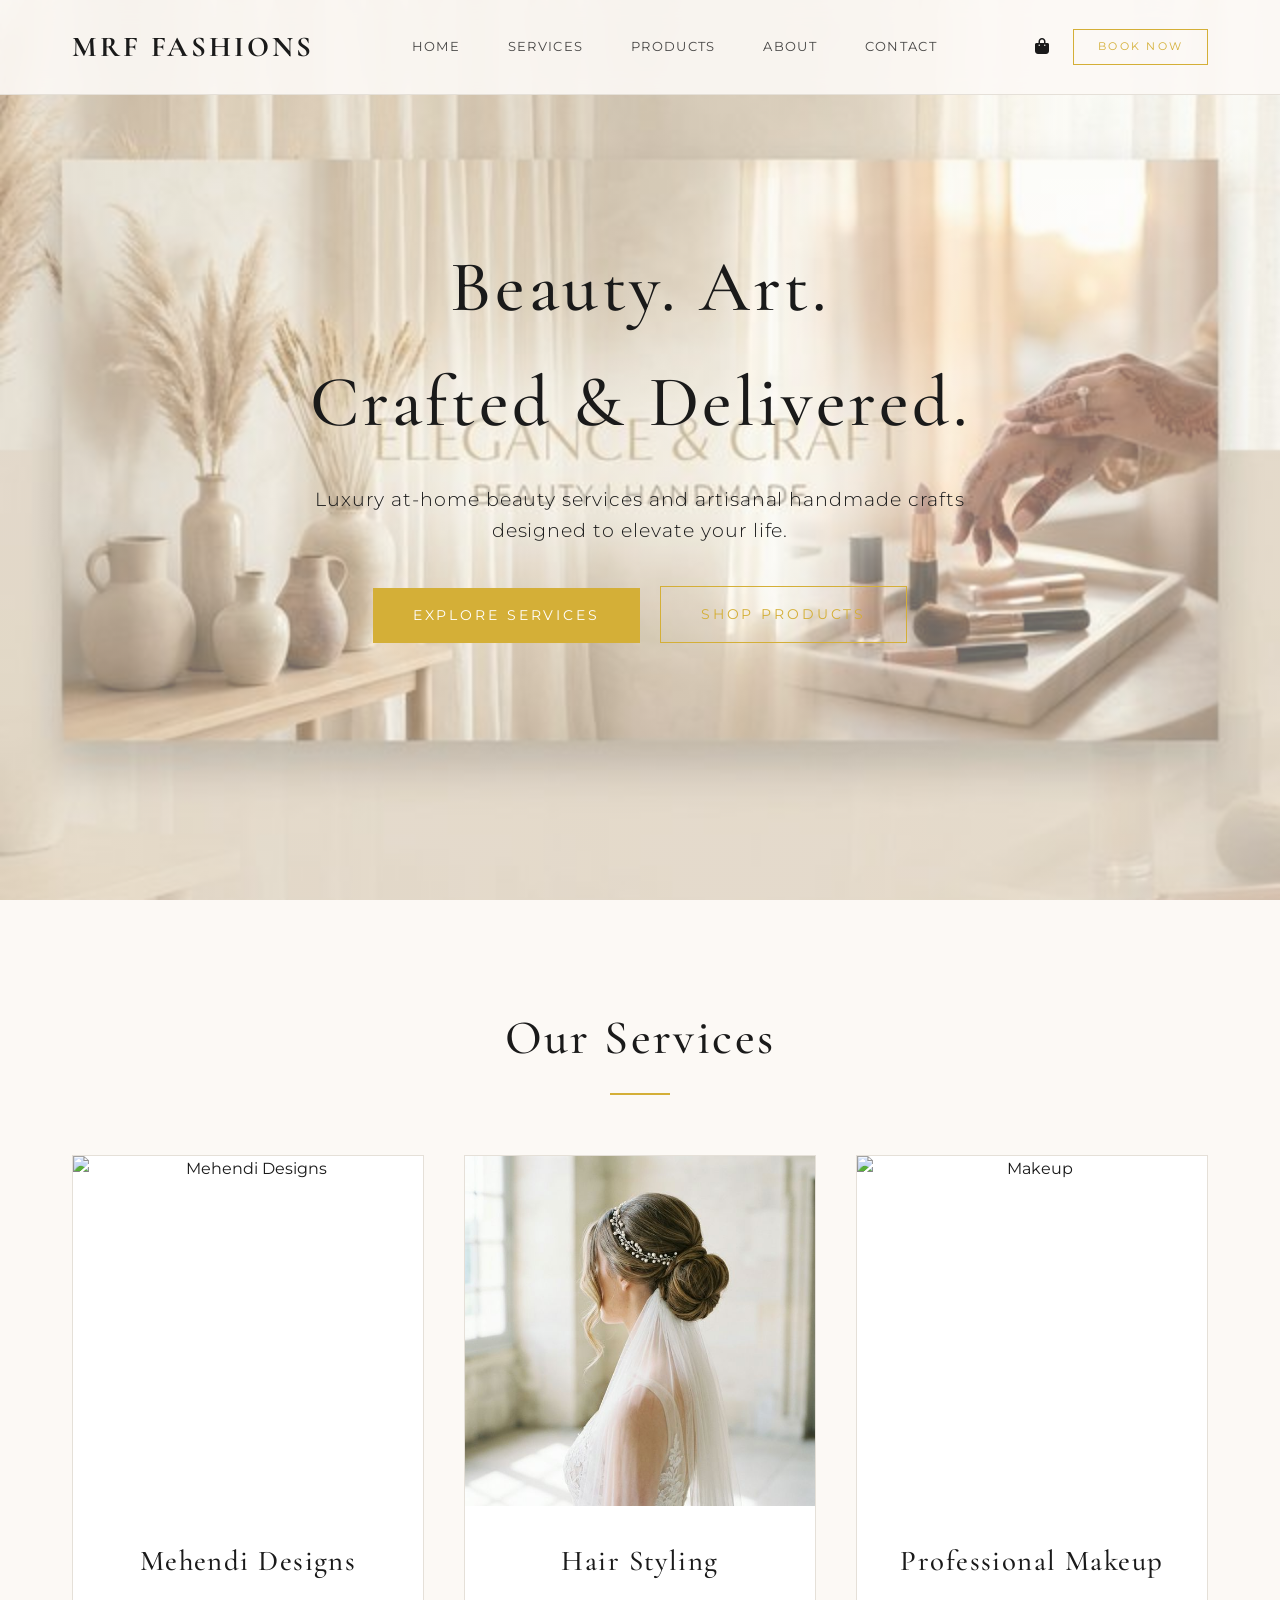
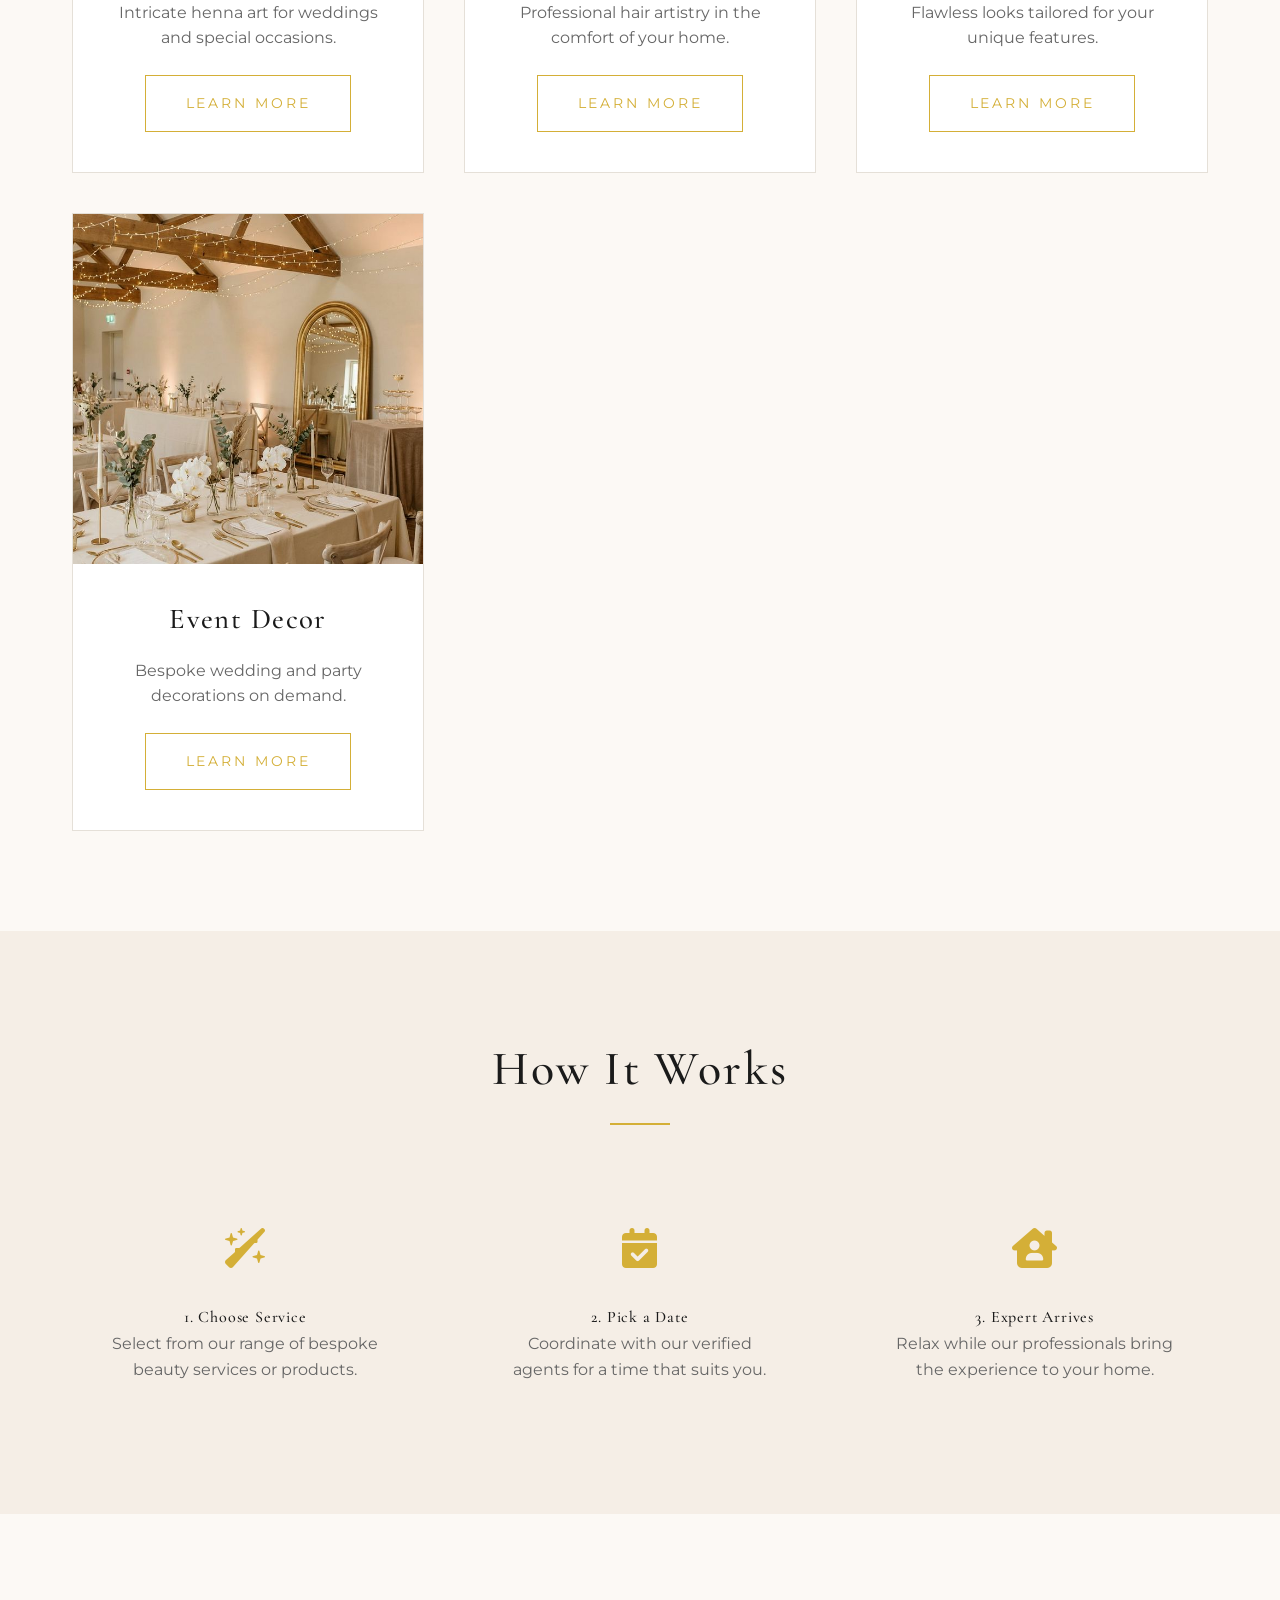
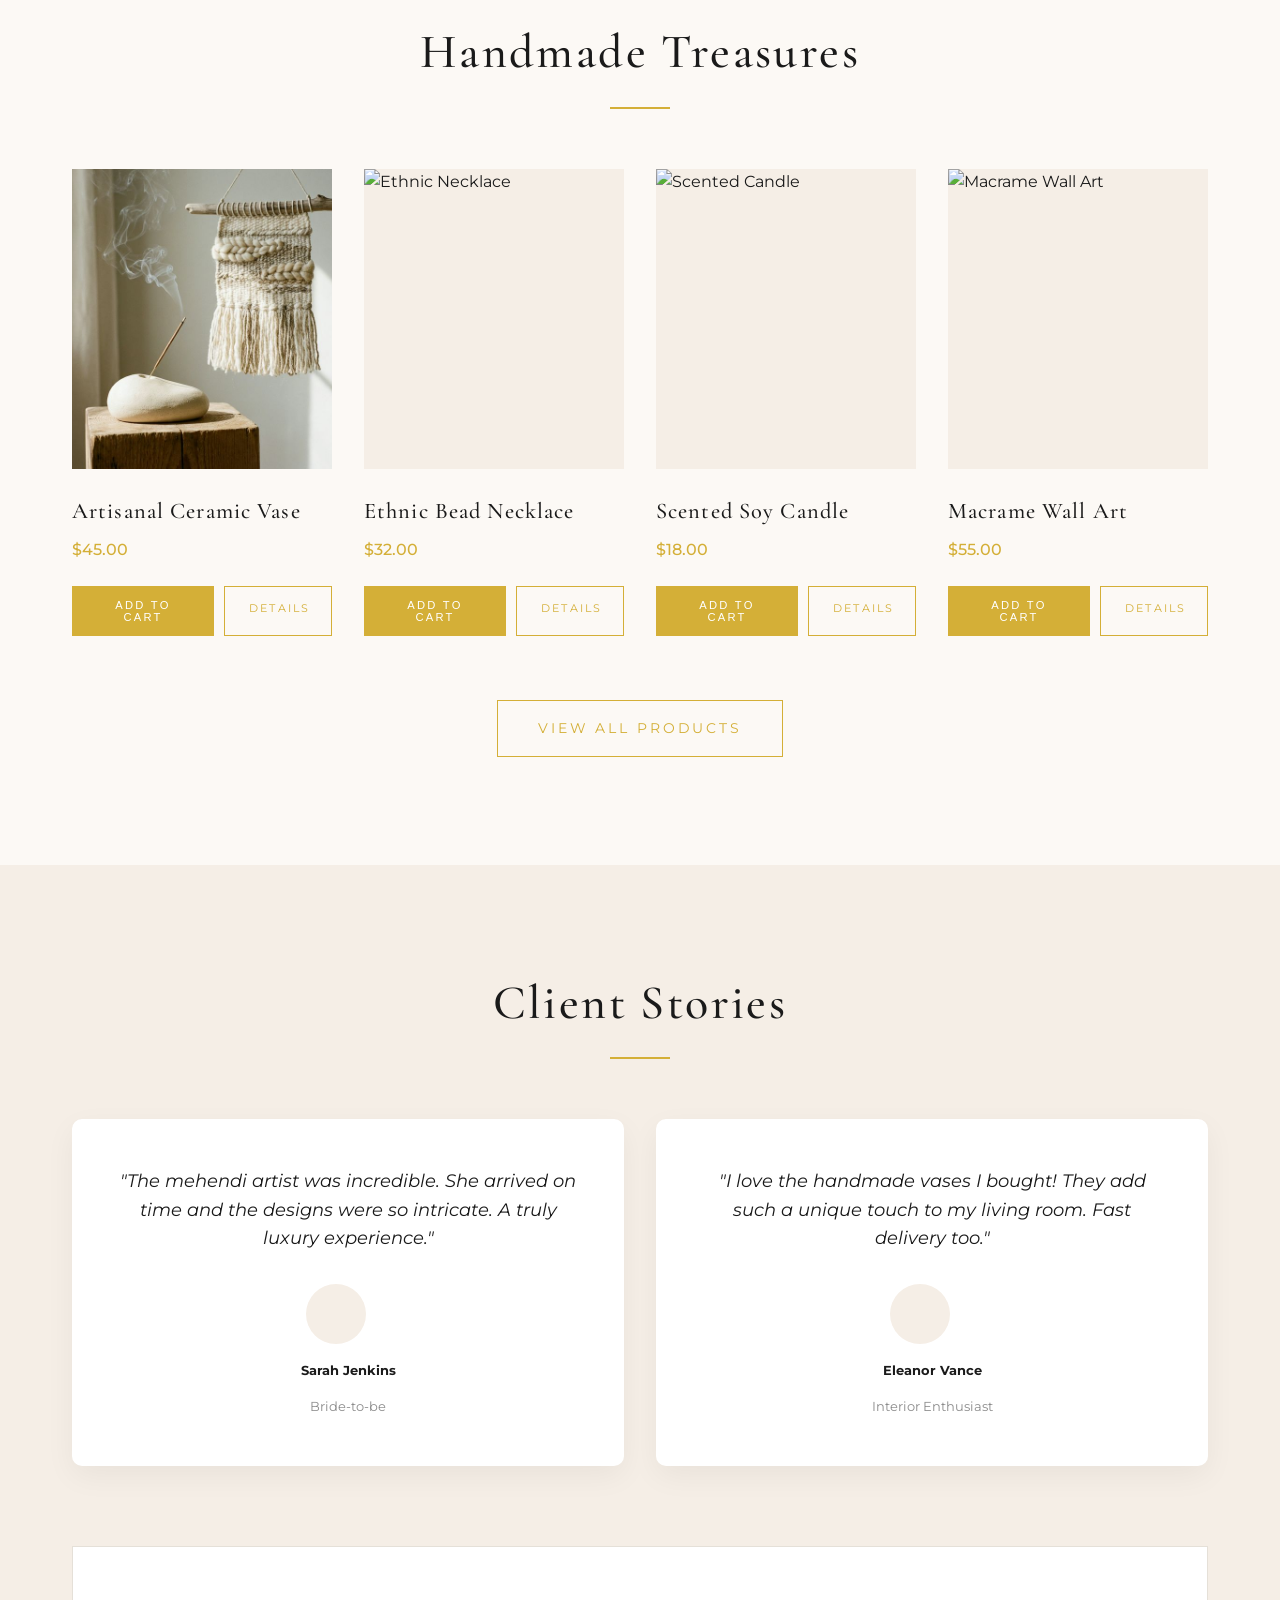
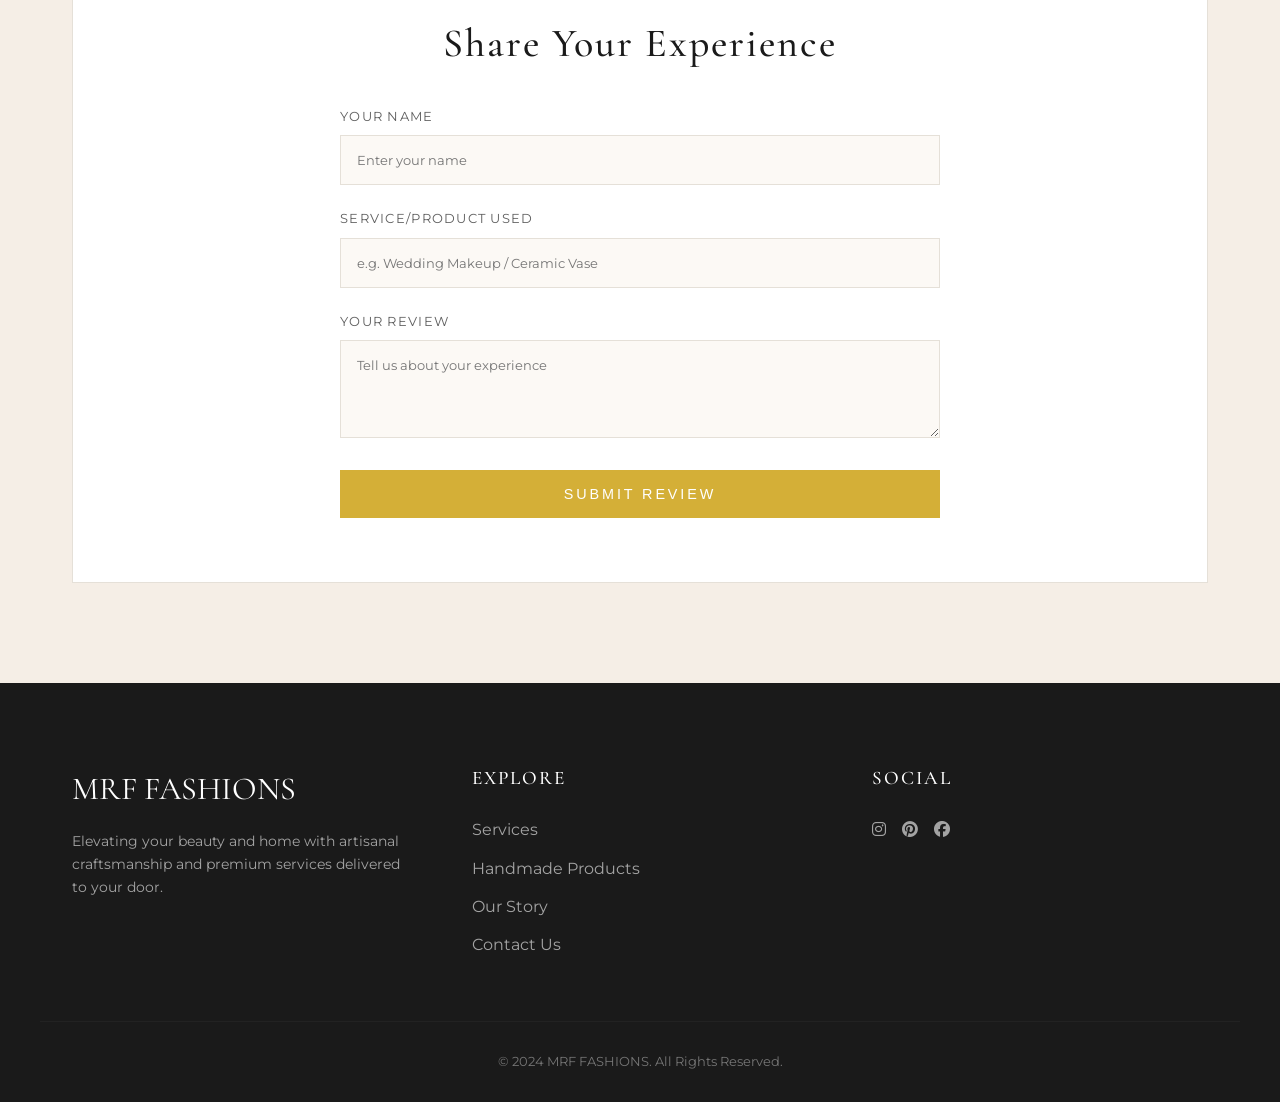
==== index.html @ 7527c3de "Add files via upload" ====
<!DOCTYPE html>
<html lang="en">

<head>
    <meta charset="UTF-8">
    <meta name="viewport" content="width=device-width, initial-scale=1.0">
    <title>MRF FASHIONS | Beauty. Art. Crafted & Delivered.</title>
    <meta name="description"
        content="Discover premium mehendi, hair styling, makeup services, and handmade home products delivered to your doorstep.">
    <link rel="stylesheet" href="style.css">
    <link rel="stylesheet" href="https://cdnjs.cloudflare.com/ajax/libs/font-awesome/6.4.0/css/all.min.css">
</head>

<body>

    <!-- Navigation -->
    <nav>
        <div class="container">
            <a href="index.html" class="logo">MRF FASHIONS</a>
            <div class="nav-links">
                <a href="index.html">Home</a>
                <a href="services.html">Services</a>
                <a href="products.html">Products</a>
                <a href="about.html">About</a>
                <a href="contact.html">Contact</a>
            </div>
            <div class="nav-icons" style="display: flex; gap: 1.5rem; align-items: center;">
                <a href="cart.html" style="position: relative;">
                    <i class="fa-solid fa-bag-shopping"></i>
                    <span class="cart-count-badge">0</span>
                </a>
                <a href="booking.html" class="btn btn-outline" style="padding: 0.5rem 1.5rem; font-size: 0.7rem;">Book
                    Now</a>
            </div>
        </div>
    </nav>

    <!-- Hero Section -->
    <section class="hero">
        <div class="container hero-content">
            <h1>Beauty. Art.<br>Crafted & Delivered.</h1>
            <p>Luxury at-home beauty services and artisanal handmade crafts designed to elevate your life.</p>
            <div class="cta">
                <a href="services.html" class="btn btn-primary">Explore Services</a>
                <a href="products.html" class="btn btn-outline" style="margin-left: 1rem;">Shop Products</a>
            </div>
        </div>
    </section>

    <!-- Services Showcase -->
    <section id="services">
        <div class="container">
            <div class="section-header">
                <h2>Our Services</h2>
                <div class="divider"></div>
            </div>
            <div class="services-grid">
                <!-- Mehendi -->
                <div class="service-card">
                    <div class="service-img">
                        <img src="https://images.unsplash.com/photo-1550928431-ee0ec6db30d3?q=80&w=1000"
                            alt="Mehendi Designs">
                    </div>
                    <div class="service-info">
                        <h3>Mehendi Designs</h3>
                        <p style="color: var(--text-muted); margin-bottom: 1.5rem;">Intricate henna art for weddings and
                            special occasions.</p>
                        <a href="service-details.html?id=mehendi" class="btn btn-outline">Learn More</a>
                    </div>
                </div>
                <!-- Hair Styling -->
                <div class="service-card">
                    <div class="service-img">
                        <img src="assets/hair.png" alt="Hair Styling">
                    </div>
                    <div class="service-info">
                        <h3>Hair Styling</h3>
                        <p style="color: var(--text-muted); margin-bottom: 1.5rem;">Professional hair artistry in the
                            comfort of your home.</p>
                        <a href="service-details.html?id=hair" class="btn btn-outline">Learn More</a>
                    </div>
                </div>
                <!-- Makeup -->
                <div class="service-card">
                    <div class="service-img">
                        <img src="https://images.unsplash.com/photo-1487412720507-e7ab37603c6f?q=80&w=1000&auto=format&fit=crop"
                            alt="Makeup">
                    </div>
                    <div class="service-info">
                        <h3>Professional Makeup</h3>
                        <p style="color: var(--text-muted); margin-bottom: 1.5rem;">Flawless looks tailored for your
                            unique features.</p>
                        <a href="service-details.html?id=makeup" class="btn btn-outline">Learn More</a>
                    </div>
                </div>
                <!-- Decoration -->
                <div class="service-card">
                    <div class="service-img">
                        <img src="assets/decor.png" alt="Wedding Decorations">
                    </div>
                    <div class="service-info">
                        <h3>Event Decor</h3>
                        <p style="color: var(--text-muted); margin-bottom: 1.5rem;">Bespoke wedding and party
                            decorations on demand.</p>
                        <a href="service-details.html?id=decor" class="btn btn-outline">Learn More</a>
                    </div>
                </div>
            </div>
        </div>
    </section>

    <!-- Process Section -->
    <section class="flow">
        <div class="container">
            <div class="section-header">
                <h2>How It Works</h2>
                <div class="divider"></div>
            </div>
            <div class="flow-grid">
                <div class="flow-item">
                    <div class="flow-icon"><i class="fa-solid fa-wand-sparkles"></i></div>
                    <h4>1. Choose Service</h4>
                    <p style="color: var(--text-muted);">Select from our range of bespoke beauty services or products.
                    </p>
                </div>
                <div class="flow-item">
                    <div class="flow-icon"><i class="fa-solid fa-calendar-check"></i></div>
                    <h4>2. Pick a Date</h4>
                    <p style="color: var(--text-muted);">Coordinate with our verified agents for a time that suits you.
                    </p>
                </div>
                <div class="flow-item">
                    <div class="flow-icon"><i class="fa-solid fa-house-chimney-user"></i></div>
                    <h4>3. Expert Arrives</h4>
                    <p style="color: var(--text-muted);">Relax while our professionals bring the experience to your
                        home.</p>
                </div>
            </div>
        </div>
    </section>

    <!-- Featured Products Section -->
    <section id="products">
        <div class="container">
            <div class="section-header">
                <h2>Handmade Treasures</h2>
                <div class="divider"></div>
            </div>
            <div class="products-grid">
                <div class="product-card">
                    <div class="product-img">
                        <img src="assets/product1.png" alt="Handmade Product">
                    </div>
                    <div class="product-info">
                        <h4>Artisanal Ceramic Vase</h4>
                        <div class="product-price">$45.00</div>
                        <div style="display: flex; gap: 10px; margin-top: 1.5rem;">
                            <button class="btn btn-primary add-to-cart-btn" data-id="p1" data-name="Ceramic Vase"
                                data-price="45.00" style="padding: 0.8rem 1.5rem; font-size: 0.7rem;">Add to
                                Cart</button>
                            <a href="product-details.html?id=1" class="btn btn-outline"
                                style="padding: 0.8rem 1.5rem; font-size: 0.7rem;">Details</a>
                        </div>
                    </div>
                </div>
                <div class="product-card">
                    <div class="product-img">
                        <img src="https://images.unsplash.com/photo-1549490349-8643362247b5?q=80&w=1000"
                            alt="Ethnic Necklace">
                    </div>
                    <div class="product-info">
                        <h4>Ethnic Bead Necklace</h4>
                        <div class="product-price">$32.00</div>
                        <div style="display: flex; gap: 10px; margin-top: 1.5rem;">
                            <button class="btn btn-primary add-to-cart-btn" data-id="p2" data-name="Bead Necklace"
                                data-price="32.00"
                                data-img="https://images.unsplash.com/photo-1549490349-8643362247b5?q=80&w=1000"
                                style="padding: 0.8rem 1.5rem; font-size: 0.7rem;">Add to Cart</button>
                            <a href="product-details.html?id=2" class="btn btn-outline"
                                style="padding: 0.8rem 1.5rem; font-size: 0.7rem;">Details</a>
                        </div>
                    </div>
                </div>
                <div class="product-card">
                    <div class="product-img">
                        <img src="https://images.unsplash.com/photo-1615485290382-441e4d0c9cb5?q=80&w=1000"
                            alt="Scented Candle">
                    </div>
                    <div class="product-info">
                        <h4>Scented Soy Candle</h4>
                        <div class="product-price">$18.00</div>
                        <div style="display: flex; gap: 10px; margin-top: 1.5rem;">
                            <button class="btn btn-primary add-to-cart-btn" data-id="p3" data-name="Soy Candle"
                                data-price="18.00"
                                data-img="https://images.unsplash.com/photo-1615485290382-441e4d0c9cb5?q=80&w=1000"
                                style="padding: 0.8rem 1.5rem; font-size: 0.7rem;">Add to Cart</button>
                            <a href="product-details.html?id=3" class="btn btn-outline"
                                style="padding: 0.8rem 1.5rem; font-size: 0.7rem;">Details</a>
                        </div>
                    </div>
                </div>
                <div class="product-card">
                    <div class="product-img">
                        <img src="https://images.unsplash.com/photo-1513519245088-0e12902e5a38?q=80&w=1000"
                            alt="Macrame Wall Art">
                    </div>
                    <div class="product-info">
                        <h4>Macrame Wall Art</h4>
                        <div class="product-price">$55.00</div>
                        <div style="display: flex; gap: 10px; margin-top: 1.5rem;">
                            <button class="btn btn-primary add-to-cart-btn" data-id="p4" data-name="Macrame Art"
                                data-price="55.00"
                                data-img="https://images.unsplash.com/photo-1513519245088-0e12902e5a38?q=80&w=1000"
                                style="padding: 0.8rem 1.5rem; font-size: 0.7rem;">Add to Cart</button>
                            <a href="product-details.html?id=4" class="btn btn-outline"
                                style="padding: 0.8rem 1.5rem; font-size: 0.7rem;">Details</a>
                        </div>
                    </div>
                </div>
            </div>
            <div style="text-align: center; margin-top: 4rem;">
                <a href="products.html" class="btn btn-outline">View All Products</a>
            </div>
        </div>
    </section>

    <!-- Testimonials & Review Form -->
    <section style="background: var(--accent);">
        <div class="container">
            <div class="section-header">
                <h2>Client Stories</h2>
                <div class="divider"></div>
            </div>
            <div class="testimonials-grid">
                <!-- Populated by script.js -->
            </div>

            <div class="review-form-container">
                <h3>Share Your Experience</h3>
                <form id="review-form" style="max-width: 600px; margin: 0 auto;">
                    <div class="form-group">
                        <label>Your Name</label>
                        <input type="text" id="review-name" class="form-control" required placeholder="Enter your name">
                    </div>
                    <div class="form-group">
                        <label>Service/Product Used</label>
                        <input type="text" id="review-role" class="form-control"
                            placeholder="e.g. Wedding Makeup / Ceramic Vase">
                    </div>
                    <div class="form-group">
                        <label>Your Review</label>
                        <textarea id="review-text" class="form-control" rows="4" required
                            placeholder="Tell us about your experience"></textarea>
                    </div>
                    <button type="submit" class="btn btn-primary" style="width: 100%;">Submit Review</button>
                </form>
            </div>
        </div>
    </section>

    <!-- Footer -->
    <footer>
        <div class="container footer-grid">
            <div>
                <div class="footer-logo">MRF FASHIONS</div>
                <p style="opacity: 0.6; font-size: 0.9rem;">Elevating your beauty and home with artisanal craftsmanship
                    and premium services delivered to your door.</p>
            </div>
            <div class="footer-links">
                <h4>Explore</h4>
                <ul>
                    <li><a href="services.html">Services</a></li>
                    <li><a href="products.html">Handmade Products</a></li>
                    <li><a href="about.html">Our Story</a></li>
                    <li><a href="contact.html">Contact Us</a></li>
                </ul>
            </div>
            <div class="footer-links">
                <h4>Social</h4>
                <div style="display: flex; gap: 1rem;">
                    <a href="#"><i class="fa-brands fa-instagram"></i></a>
                    <a href="#"><i class="fa-brands fa-pinterest"></i></a>
                    <a href="#"><i class="fa-brands fa-facebook"></i></a>
                </div>
            </div>
        </div>
        <div class="container copyright">
            &copy; 2024 MRF FASHIONS. All Rights Reserved.
        </div>
    </footer>

    <script src="script.js"></script>
</body>

</html>
---- style.css ----
/* 
  MRF FASHIONS - DESIGN SYSTEM 
  Premium, Minimalistic, Elegant
*/

@import url('https://fonts.googleapis.com/css2?family=Cormorant+Garamond:wght@300;400;500;600;700&family=Montserrat:wght@200;300;400;500&display=swap');

:root {
    --primary: #D4AF37;
    /* Gold */
    --primary-dark: #B8860B;
    --background: #FCF9F5;
    /* Cream */
    --surface: #FFFFFF;
    --text-main: #1A1A1A;
    --text-muted: #666666;
    --accent: #F5EEE6;
    /* Beige */
    --border: #E5E0D8;
    --transition: all 0.4s cubic-bezier(0.25, 0.46, 0.45, 0.94);
    --shadow: 0 10px 30px rgba(0, 0, 0, 0.05);
    --container-width: 1200px;
}

* {
    margin: 0;
    padding: 0;
    box-sizing: border-box;
}

body {
    font-family: 'Montserrat', sans-serif;
    background-color: var(--background);
    color: var(--text-main);
    line-height: 1.6;
    overflow-x: hidden;
    -webkit-font-smoothing: antialiased;
    -moz-osx-font-smoothing: grayscale;
}

h1,
h2,
h3,
h4 {
    font-family: 'Cormorant Garamond', serif;
    font-weight: 500;
    letter-spacing: 0.05em;
}

a {
    text-decoration: none;
    color: inherit;
    transition: var(--transition);
}

ul {
    list-style: none;
}

img {
    max-width: 100%;
    display: block;
}

.container {
    max-width: var(--container-width);
    margin: 0 auto;
    padding: 0 2rem;
}

/* --- BUTTONS --- */
.btn {
    display: inline-block;
    padding: 1rem 2.5rem;
    font-size: 0.9rem;
    text-transform: uppercase;
    letter-spacing: 0.2em;
    cursor: pointer;
    transition: var(--transition);
    border: none;
    position: relative;
    overflow: hidden;
}

.btn-primary {
    background-color: var(--primary);
    color: white;
}

.btn-primary:hover {
    background-color: var(--primary-dark);
    transform: translateY(-2px);
    box-shadow: 0 5px 15px rgba(212, 175, 55, 0.3);
}

.btn-outline {
    background: transparent;
    border: 1px solid var(--primary);
    color: var(--primary);
}

.btn-outline:hover {
    background: var(--primary);
    color: white;
}

/* --- NAVIGATION --- */
nav {
    position: fixed;
    top: 0;
    left: 0;
    width: 100%;
    padding: 1.5rem 0;
    background: rgba(252, 249, 245, 0.9);
    backdrop-filter: blur(10px);
    z-index: 1000;
    border-bottom: 1px solid var(--border);
}

nav .container {
    display: flex;
    justify-content: space-between;
    align-items: center;
}

.logo {
    font-family: 'Cormorant Garamond', serif;
    font-size: 1.8rem;
    font-weight: 700;
    letter-spacing: 0.1em;
}

.nav-links {
    display: flex;
    gap: 3rem;
}

.nav-links a {
    font-size: 0.8rem;
    text-transform: uppercase;
    letter-spacing: 0.1em;
    font-weight: 400;
    opacity: 0.8;
}

.nav-links a:hover {
    opacity: 1;
    color: var(--primary);
}

/* --- HERO --- */
.hero {
    height: 100vh;
    display: flex;
    align-items: center;
    justify-content: center;
    text-align: center;
    padding-top: 80px;
    background: linear-gradient(rgba(252, 249, 245, 0.4), rgba(252, 249, 245, 0.4)), url('assets/hero.png');
    background-size: cover;
    background-position: center;
}

.hero-content {
    max-width: 800px;
}

.hero-content h1 {
    font-size: 4.5rem;
    margin-bottom: 1.5rem;
    animation: fadeInUp 1s ease-out;
}

.hero-content p {
    font-size: 1.2rem;
    margin-bottom: 2.5rem;
    font-weight: 300;
    letter-spacing: 0.05em;
    opacity: 0;
    animation: fadeInUp 1s ease-out 0.3s forwards;
}

.hero-content .cta {
    opacity: 0;
    animation: fadeInUp 1s ease-out 0.6s forwards;
}

/* --- SECTIONS --- */
section {
    padding: 100px 0;
}

.section-header {
    text-align: center;
    margin-bottom: 60px;
}

.section-header h2 {
    font-size: 3rem;
    margin-bottom: 1rem;
}

.section-header .divider {
    width: 60px;
    height: 2px;
    background: var(--primary);
    margin: 0 auto;
}

/* --- SERVICES --- */
.services-grid {
    display: grid;
    grid-template-columns: repeat(auto-fit, minmax(280px, 1fr));
    gap: 2.5rem;
}

.service-card {
    background: var(--surface);
    padding: 0;
    text-align: center;
    transition: var(--transition);
    border: 1px solid var(--border);
    overflow: hidden;
}

.service-card:hover {
    transform: translateY(-10px);
    box-shadow: var(--shadow);
}

.service-img {
    height: 350px;
    overflow: hidden;
}

.service-img img {
    width: 100%;
    height: 100%;
    object-fit: cover;
    transition: transform 0.6s ease;
}

.service-card:hover .service-img img {
    transform: scale(1.1);
}

.service-info {
    padding: 2rem;
}

.service-info h3 {
    font-size: 1.8rem;
    margin-bottom: 1rem;
}

/* --- PRODUCTS --- */
.products-grid {
    display: grid;
    grid-template-columns: repeat(auto-fit, minmax(250px, 1fr));
    gap: 2rem;
}

.product-card {
    position: relative;
    overflow: hidden;
}

.product-img {
    height: 300px;
    background: var(--accent);
    margin-bottom: 1.5rem;
}

.product-img img {
    width: 100%;
    height: 100%;
    object-fit: cover;
}

.product-info {
    text-align: left;
}

.product-info h4 {
    font-size: 1.4rem;
    margin-bottom: 0.5rem;
}

.product-price {
    color: var(--primary);
    font-weight: 500;
}

/* --- FLOW --- */
.flow {
    background-color: var(--accent);
}

.flow-grid {
    display: grid;
    grid-template-columns: repeat(auto-fit, minmax(250px, 1fr));
    gap: 3rem;
    text-align: center;
}

.flow-item {
    padding: 2rem;
}

.flow-icon {
    font-size: 2.5rem;
    color: var(--primary);
    margin-bottom: 1.5rem;
}

/* --- TESTIMONIALS --- */
.testimonials-grid {
    display: grid;
    grid-template-columns: repeat(auto-fit, minmax(300px, 1fr));
    gap: 2rem;
}

.testimonial-card {
    background: var(--surface);
    padding: 3rem;
    border-radius: 10px;
    box-shadow: var(--shadow);
    text-align: center;
    position: relative;
}

.testimonial-card p {
    font-style: italic;
    font-size: 1.1rem;
    margin-bottom: 2rem;
}

.testimonial-author {
    display: flex;
    flex-direction: column;
    align-items: center;
    gap: 1rem;
}

.author-img {
    width: 60px;
    height: 60px;
    background-color: var(--accent);
    border-radius: 50%;
    margin-right: 1.5rem;
    background-size: cover;
    background-position: center;
}

.testimonial-card:nth-child(1) .author-img {
    background-image: url('https://images.unsplash.com/photo-1494790108377-be9c29b29330?q=80&w=200');
}

.testimonial-card:nth-child(2) .author-img {
    background-image: url('https://images.unsplash.com/photo-1438761681033-6461ffad8d80?q=80&w=200');
}

/* --- FOOTER --- */
footer {
    background: #1A1A1A;
    color: white;
    padding: 80px 0 30px;
}

.footer-grid {
    display: grid;
    grid-template-columns: repeat(auto-fit, minmax(200px, 1fr));
    gap: 4rem;
    margin-bottom: 50px;
}

.footer-logo {
    font-family: 'Cormorant Garamond', serif;
    font-size: 2rem;
    margin-bottom: 1rem;
}

.footer-links h4 {
    font-size: 1.2rem;
    margin-bottom: 1.5rem;
    text-transform: uppercase;
    letter-spacing: 0.1em;
}

.footer-links ul li {
    margin-bottom: 0.8rem;
}

.footer-links a {
    opacity: 0.6;
}

.footer-links a:hover {
    opacity: 1;
    color: var(--primary);
}

.copyright {
    text-align: center;
    padding-top: 30px;
    border-top: 1px solid rgba(255, 255, 255, 0.1);
    font-size: 0.8rem;
    opacity: 0.4;
}

/* --- ANIMATIONS --- */
@keyframes fadeInUp {
    from {
        opacity: 0;
        transform: translateY(30px);
    }

    to {
        opacity: 1;
        transform: translateY(0);
    }
}

/* --- CART BADGE --- */
.nav-icons {
    position: relative;
}

.cart-count-badge {
    position: absolute;
    top: -8px;
    right: -8px;
    background: var(--primary);
    color: white;
    font-size: 0.6rem;
    width: 18px;
    height: 18px;
    border-radius: 50%;
    display: none;
    align-items: center;
    justify-content: center;
    font-weight: 600;
}

/* --- REVIEW PANEL --- */
.review-form-container {
    background: var(--surface);
    padding: 4rem;
    border: 1px solid var(--border);
    margin-top: 5rem;
}

.review-form-container h3 {
    font-size: 2.5rem;
    margin-bottom: 2rem;
    text-align: center;
}

.form-group {
    margin-bottom: 1.5rem;
}

.form-group label {
    display: block;
    font-size: 0.8rem;
    text-transform: uppercase;
    letter-spacing: 0.1em;
    margin-bottom: 0.5rem;
    opacity: 0.7;
}

.form-control {
    width: 100%;
    padding: 1rem;
    border: 1px solid var(--border);
    background: var(--background);
    font-family: inherit;
    transition: var(--transition);
}

.form-control:focus {
    outline: none;
    border-color: var(--primary);
}

/* --- TOAST NOTIFICATIONS (Handled via JS inline, but basic structure here) --- */
.toast-notification {
    /* Base styles are in JS for dynamic positioning, but global font sync */
    font-family: 'Montserrat', sans-serif;
}

/* --- RESPONSIVE ADJUSTMENTS --- */
@media (max-width: 768px) {
    .nav-links {
        display: none;
    }

    .hero-content h1 {
        font-size: 3rem;
    }

    .section-header h2 {
        font-size: 2.2rem;
    }

    .container {
        padding: 0 1.5rem;
    }

    .service-detail-view,
    .footer-grid {
        grid-template-columns: 1fr !important;
    }
}
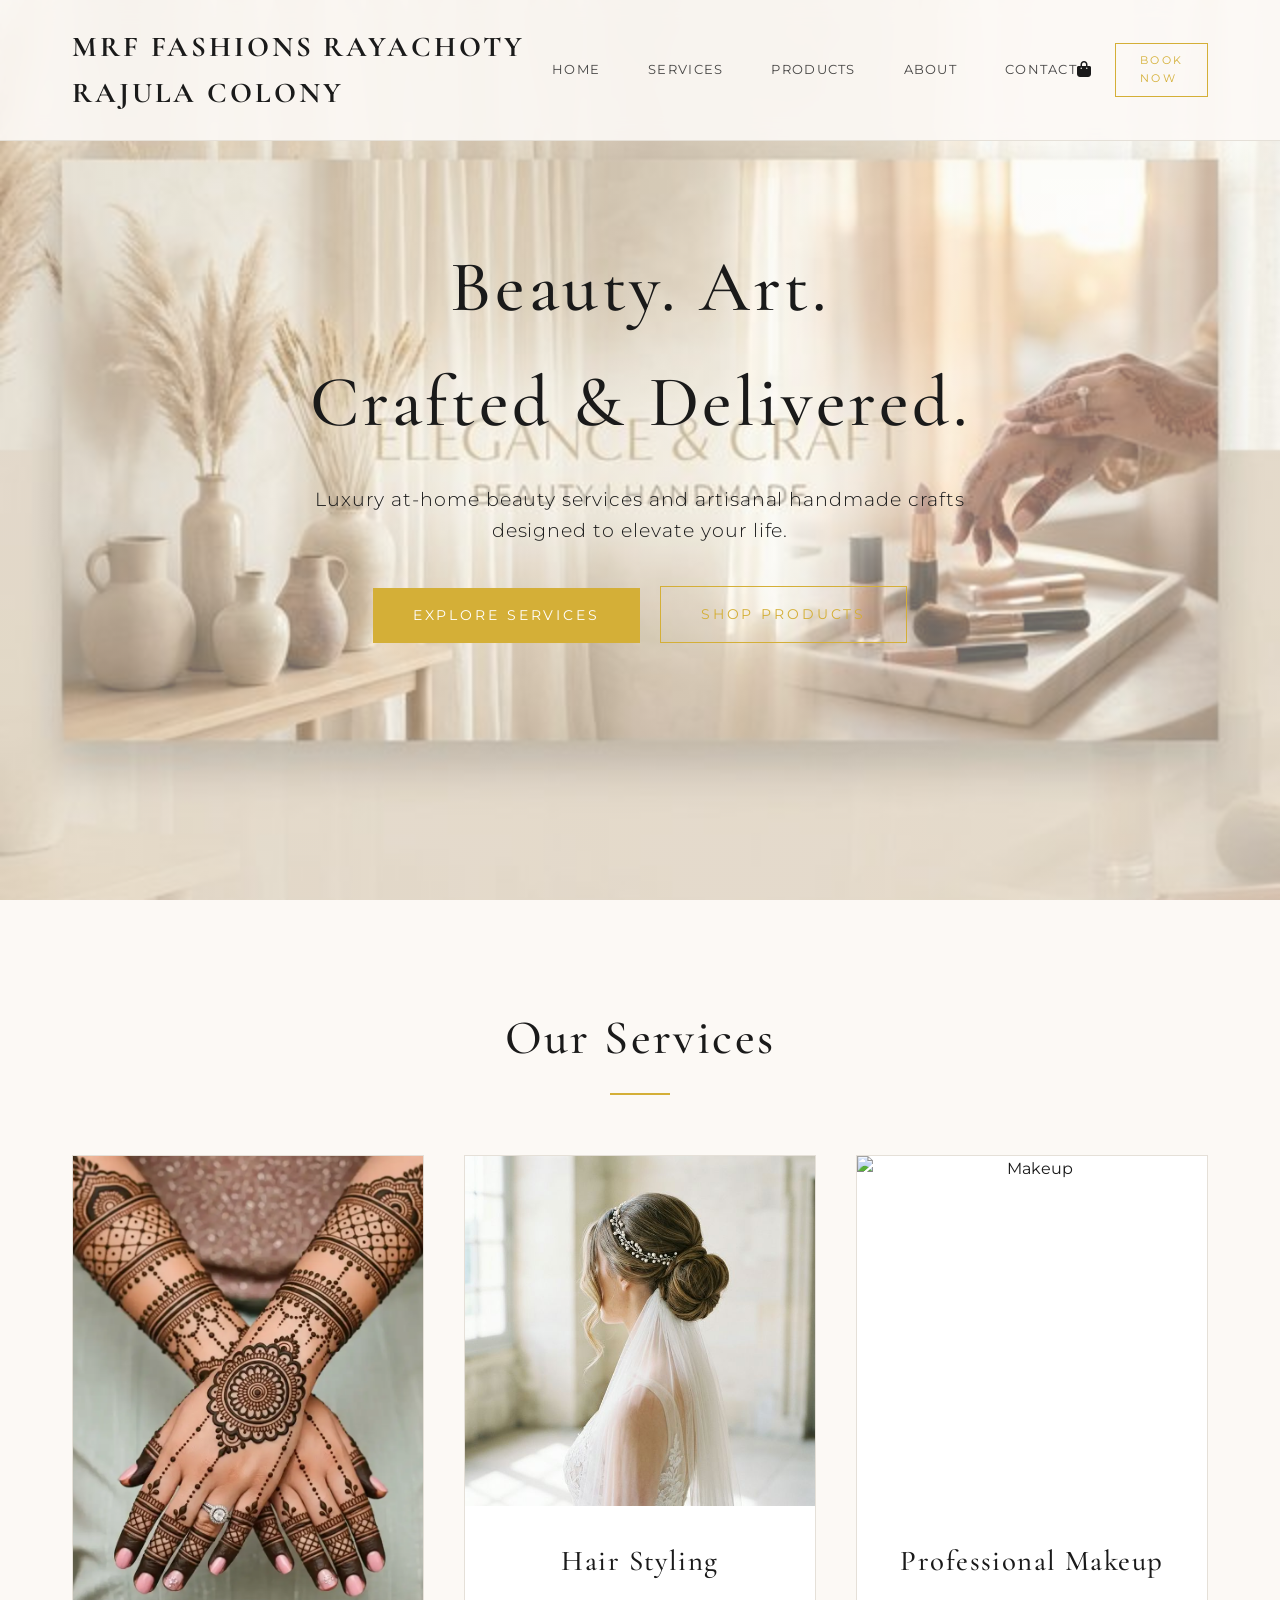
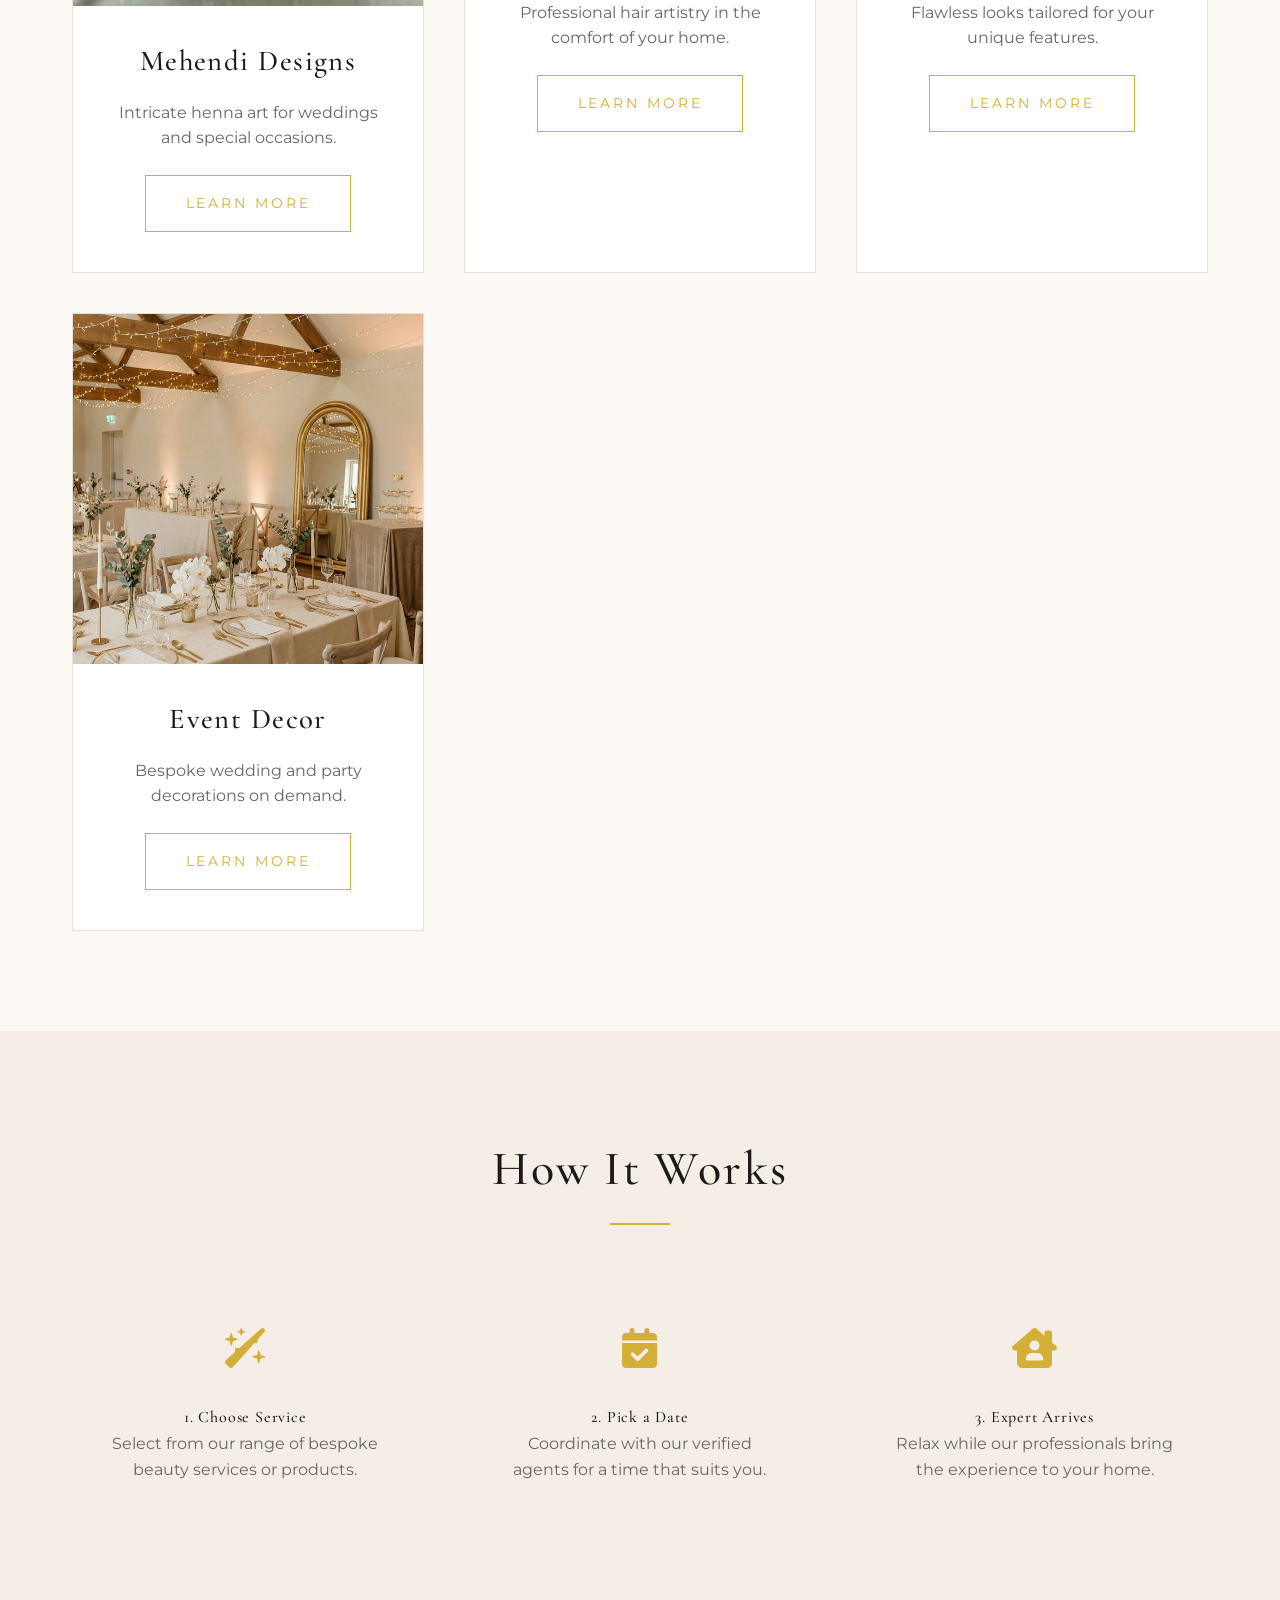
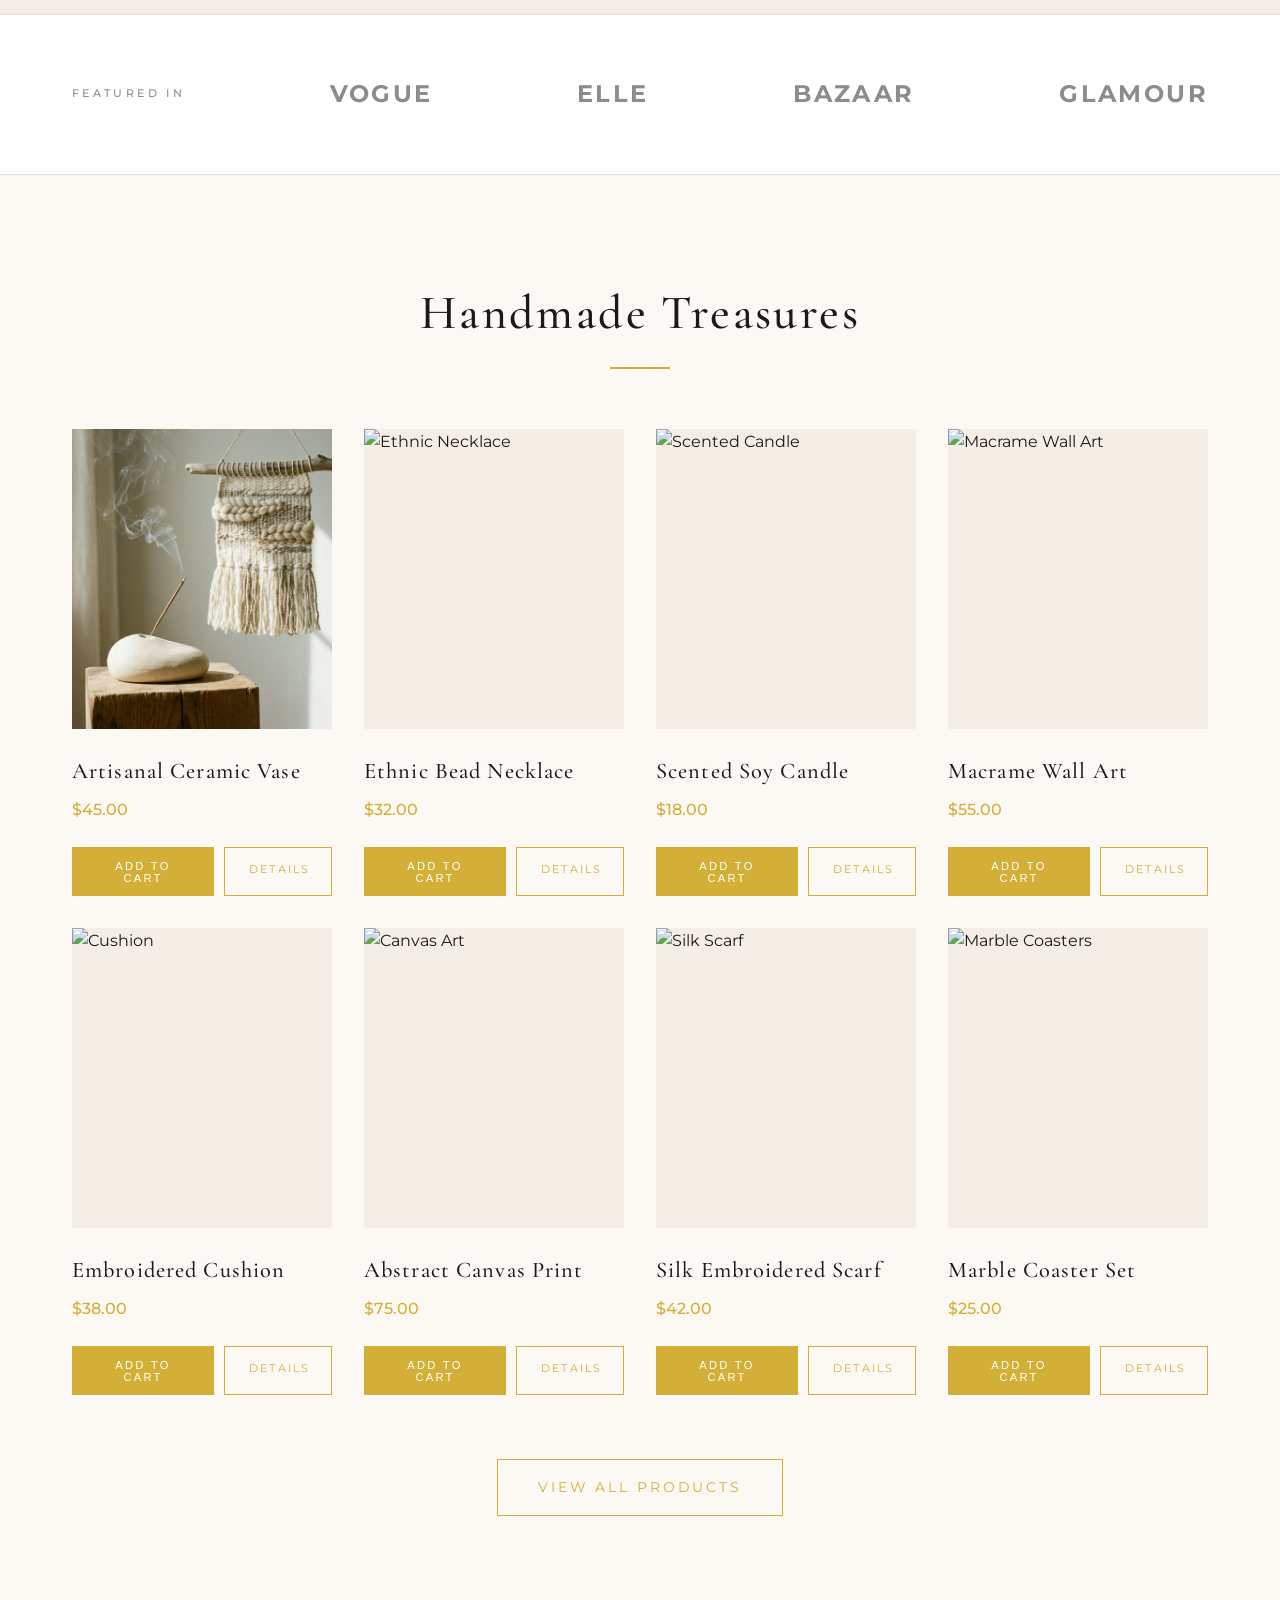
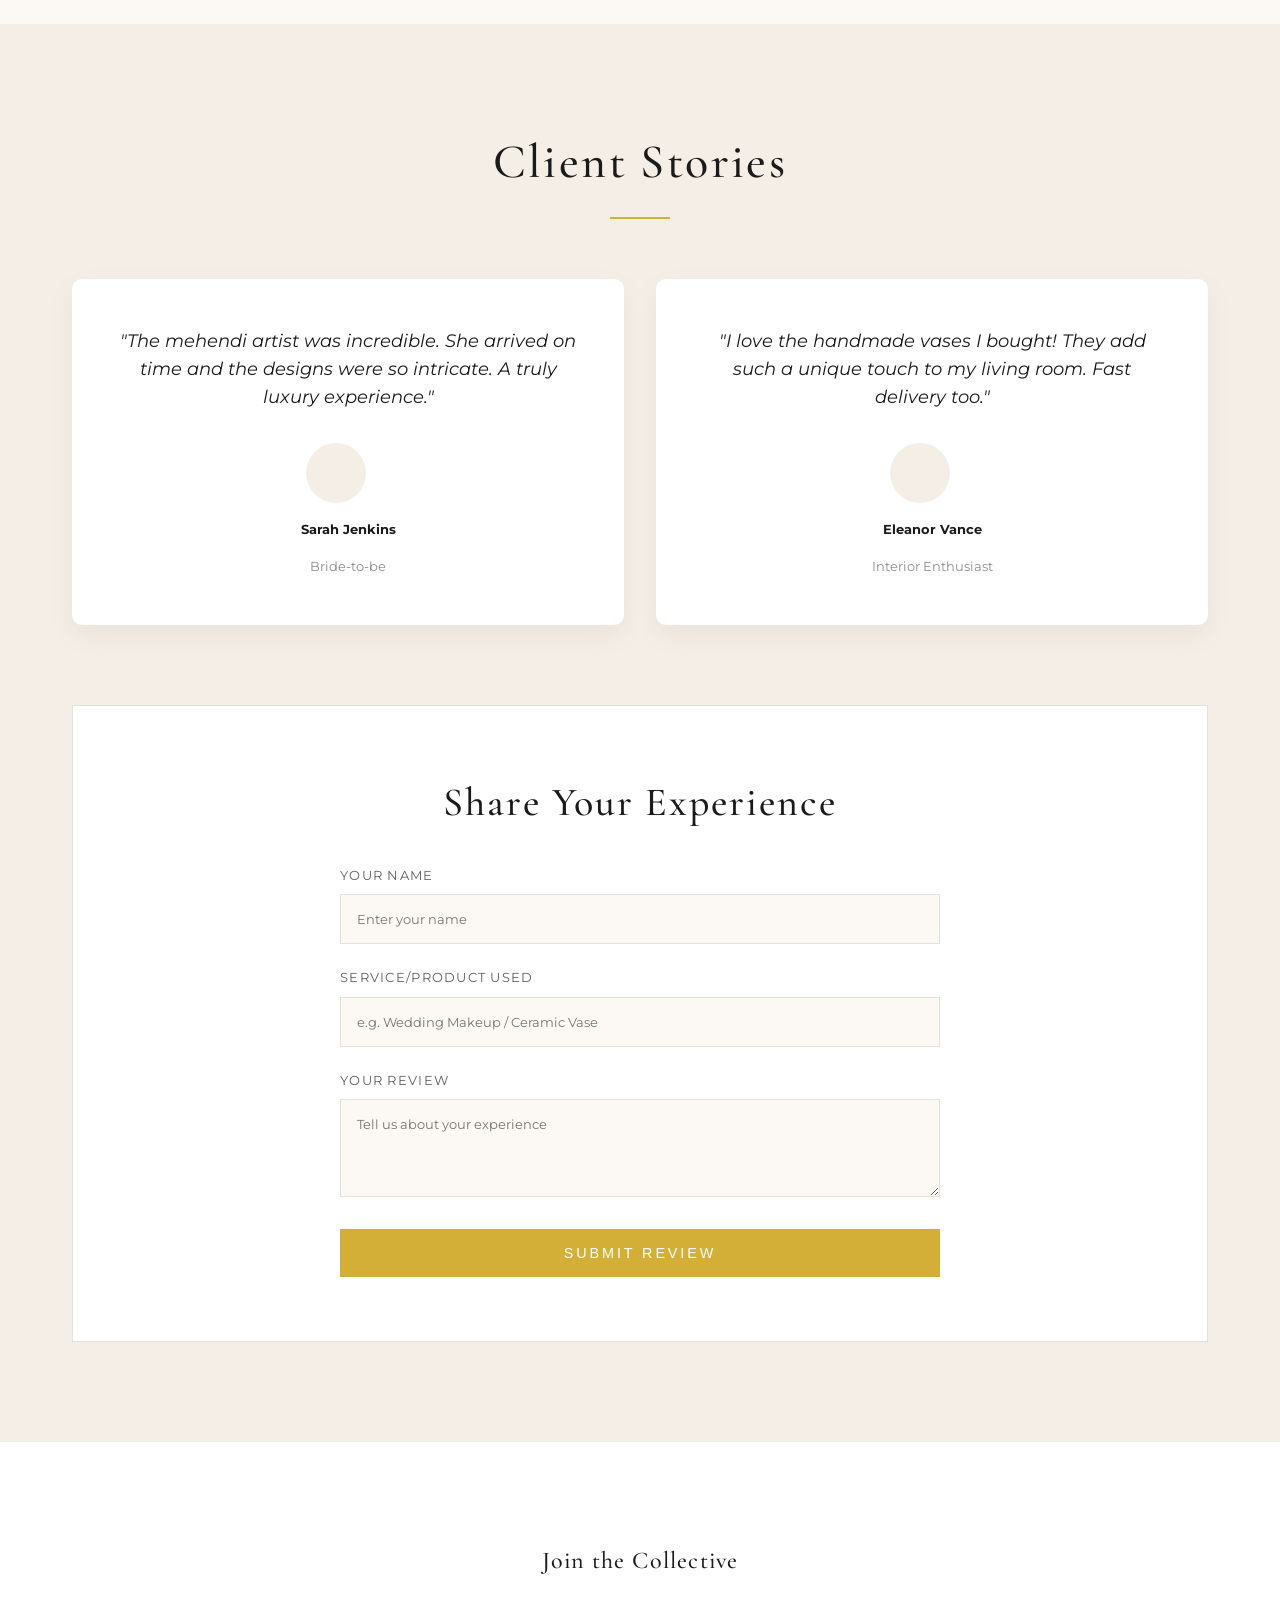
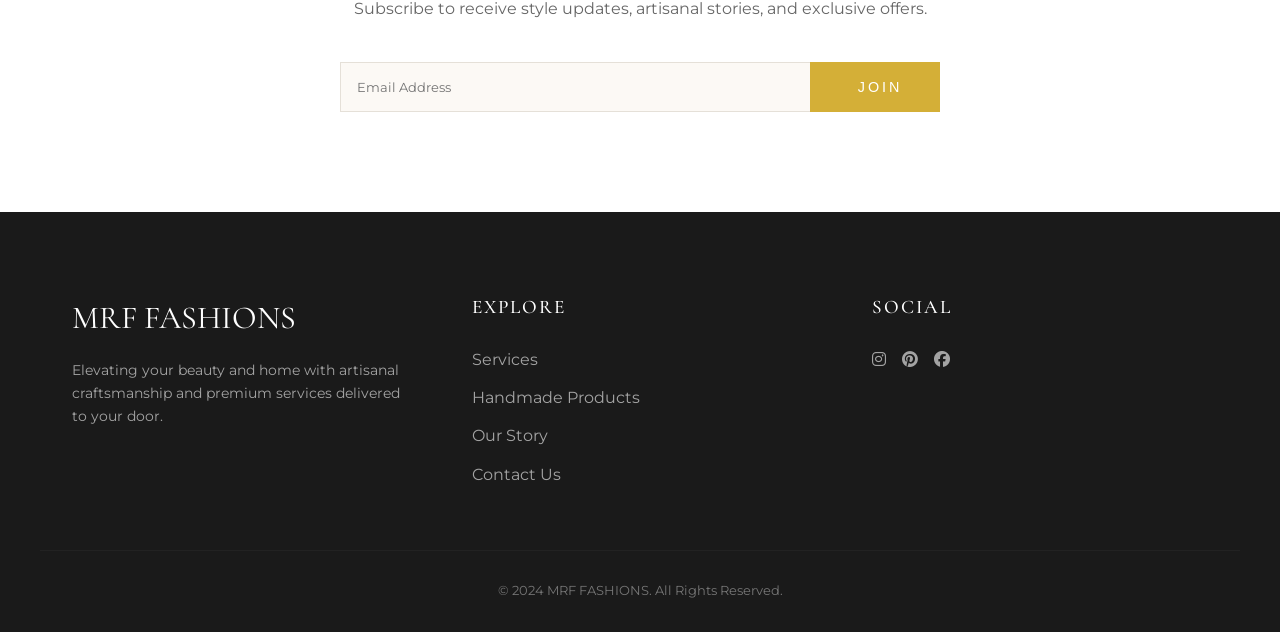
==== commit d836d25a: "Add files via upload" ====
--- a/index.html
+++ b/index.html
@@ -4,7 +4,7 @@
 <head>
     <meta charset="UTF-8">
     <meta name="viewport" content="width=device-width, initial-scale=1.0">
-    <title>MRF FASHIONS | Beauty. Art. Crafted & Delivered.</title>
+    <title>MRF FASHIONS RAYACHOTY RAJULA COLONY| Beauty. Art. Crafted & Delivered.</title>
     <meta name="description"
         content="Discover premium mehendi, hair styling, makeup services, and handmade home products delivered to your doorstep.">
     <link rel="stylesheet" href="style.css">
@@ -16,7 +16,7 @@
     <!-- Navigation -->
     <nav>
         <div class="container">
-            <a href="index.html" class="logo">MRF FASHIONS</a>
+            <a href="index.html" class="logo">MRF FASHIONS RAYACHOTY RAJULA COLONY</a>
             <div class="nav-links">
                 <a href="index.html">Home</a>
                 <a href="services.html">Services</a>
@@ -57,9 +57,8 @@
             <div class="services-grid">
                 <!-- Mehendi -->
                 <div class="service-card">
-                    <div class="service-img">
-                        <img src="https://images.unsplash.com/photo-1550928431-ee0ec6db30d3?q=80&w=1000"
-                            alt="Mehendi Designs">
+                    <div class="service-img" style="height: 450px;">
+                        <img src="IMAGE2.PNG" alt="Mehendi Designs">
                     </div>
                     <div class="service-info">
                         <h3>Mehendi Designs</h3>
@@ -139,6 +138,21 @@
         </div>
     </section>
 
+    <!-- Featured In -->
+    <section
+        style="padding: 60px 0; border-top: 1px solid var(--border); border-bottom: 1px solid var(--border); background: var(--surface);">
+        <div class="container"
+            style="display: flex; justify-content: space-between; align-items: center; opacity: 0.5; filter: grayscale(1);">
+            <h4
+                style="font-family: 'Montserrat', sans-serif; font-size: 0.7rem; letter-spacing: 0.3em; text-transform: uppercase;">
+                Featured In</h4>
+            <div style="font-size: 1.5rem; font-weight: 700; letter-spacing: 0.1em;">VOGUE</div>
+            <div style="font-size: 1.5rem; font-weight: 700; letter-spacing: 0.1em;">ELLE</div>
+            <div style="font-size: 1.5rem; font-weight: 700; letter-spacing: 0.1em;">BAZAAR</div>
+            <div style="font-size: 1.5rem; font-weight: 700; letter-spacing: 0.1em;">GLAMOUR</div>
+        </div>
+    </section>
+
     <!-- Featured Products Section -->
     <section id="products">
         <div class="container">
@@ -165,7 +179,7 @@
                 </div>
                 <div class="product-card">
                     <div class="product-img">
-                        <img src="https://images.unsplash.com/photo-1549490349-8643362247b5?q=80&w=1000"
+                        <img src="https://images.unsplash.com/photo-1627252824838-51846b0a8809?q=80&w=1000"
                             alt="Ethnic Necklace">
                     </div>
                     <div class="product-info">
@@ -183,7 +197,7 @@
                 </div>
                 <div class="product-card">
                     <div class="product-img">
-                        <img src="https://images.unsplash.com/photo-1615485290382-441e4d0c9cb5?q=80&w=1000"
+                        <img src="https://images.unsplash.com/photo-1603006905393-d1474668f44d?q=80&w=1000"
                             alt="Scented Candle">
                     </div>
                     <div class="product-info">
@@ -213,6 +227,78 @@
                                 data-img="https://images.unsplash.com/photo-1513519245088-0e12902e5a38?q=80&w=1000"
                                 style="padding: 0.8rem 1.5rem; font-size: 0.7rem;">Add to Cart</button>
                             <a href="product-details.html?id=4" class="btn btn-outline"
+                                style="padding: 0.8rem 1.5rem; font-size: 0.7rem;">Details</a>
+                        </div>
+                    </div>
+                </div>
+                <div class="product-card">
+                    <div class="product-img">
+                        <img src="https://images.unsplash.com/photo-1584184924103-e31005b8e3f2?q=80&w=1000"
+                            alt="Cushion">
+                    </div>
+                    <div class="product-info">
+                        <h4>Embroidered Cushion</h4>
+                        <div class="product-price">$38.00</div>
+                        <div style="display: flex; gap: 10px; margin-top: 1.5rem;">
+                            <button class="btn btn-primary add-to-cart-btn" data-id="p5" data-name="Cushion"
+                                data-price="38.00"
+                                data-img="https://images.unsplash.com/photo-1620799140408-edc6dcb6d633?q=80&w=1000"
+                                style="padding: 0.8rem 1.5rem; font-size: 0.7rem;">Add to Cart</button>
+                            <a href="product-details.html?id=5" class="btn btn-outline"
+                                style="padding: 0.8rem 1.5rem; font-size: 0.7rem;">Details</a>
+                        </div>
+                    </div>
+                </div>
+                <div class="product-card">
+                    <div class="product-img">
+                        <img src="https://images.unsplash.com/photo-1513519245088-0e12902e5a38?q=80&w=1000"
+                            alt="Canvas Art">
+                    </div>
+                    <div class="product-info">
+                        <h4>Abstract Canvas Print</h4>
+                        <div class="product-price">$75.00</div>
+                        <div style="display: flex; gap: 10px; margin-top: 1.5rem;">
+                            <button class="btn btn-primary add-to-cart-btn" data-id="p6" data-name="Canvas Print"
+                                data-price="75.00"
+                                data-img="https://images.unsplash.com/photo-1595181891391-561ad7852f9e?q=80&w=1000"
+                                style="padding: 0.8rem 1.5rem; font-size: 0.7rem;">Add to Cart</button>
+                            <a href="product-details.html?id=6" class="btn btn-outline"
+                                style="padding: 0.8rem 1.5rem; font-size: 0.7rem;">Details</a>
+                        </div>
+                    </div>
+                </div>
+                <div class="product-card">
+                    <div class="product-img">
+                        <img src="https://images.unsplash.com/photo-1589156229687-496a31ad1d1f?q=80&w=1000"
+                            alt="Silk Scarf">
+                    </div>
+                    <div class="product-info">
+                        <h4>Silk Embroidered Scarf</h4>
+                        <div class="product-price">$42.00</div>
+                        <div style="display: flex; gap: 10px; margin-top: 1.5rem;">
+                            <button class="btn btn-primary add-to-cart-btn" data-id="p7" data-name="Silk Scarf"
+                                data-price="42.00"
+                                data-img="https://images.unsplash.com/photo-1584917865442-de89df76afd3?q=80&w=1000"
+                                style="padding: 0.8rem 1.5rem; font-size: 0.7rem;">Add to Cart</button>
+                            <a href="product-details.html?id=7" class="btn btn-outline"
+                                style="padding: 0.8rem 1.5rem; font-size: 0.7rem;">Details</a>
+                        </div>
+                    </div>
+                </div>
+                <div class="product-card">
+                    <div class="product-img">
+                        <img src="https://images.unsplash.com/photo-1610701596007-11502861dcff?q=80&w=1000"
+                            alt="Marble Coasters">
+                    </div>
+                    <div class="product-info">
+                        <h4>Marble Coaster Set</h4>
+                        <div class="product-price">$25.00</div>
+                        <div style="display: flex; gap: 10px; margin-top: 1.5rem;">
+                            <button class="btn btn-primary add-to-cart-btn" data-id="p8" data-name="Marble Coasters"
+                                data-price="25.00"
+                                data-img="https://images.unsplash.com/photo-1616489953149-809da3382753?q=80&w=1000"
+                                style="padding: 0.8rem 1.5rem; font-size: 0.7rem;">Add to Cart</button>
+                            <a href="product-details.html?id=8" class="btn btn-outline"
                                 style="padding: 0.8rem 1.5rem; font-size: 0.7rem;">Details</a>
                         </div>
                     </div>
@@ -257,6 +343,27 @@
             </div>
         </div>
     </section>
+    <!-- Newsletter Section -->
+    <section style="background: var(--surface); text-align: center;">
+        <div class="container">
+            <div style="max-width: 600px; margin: 0 auto;">
+                <h2 style="margin-bottom: 1rem;">Join the Collective</h2>
+                <p style="color: var(--text-muted); margin-bottom: 2.5rem;">Subscribe to receive style updates,
+                    artisanal stories, and exclusive offers.</p>
+                <form id="newsletter-form" style="display: flex; gap: 0;">
+                    <input type="email" class="form-control" placeholder="Email Address" required
+                        style="border-right: none;">
+                    <button type="submit" class="btn btn-primary" style="padding: 0 3rem;">Join</button>
+                </form>
+            </div>
+        </div>
+    </section>
+
+    <!-- Scroll to Top -->
+    <button id="scrollToTop"
+        style="position: fixed; bottom: 30px; left: 30px; width: 50px; height: 50px; background: var(--surface); border: 1px solid var(--border); color: var(--primary); border-radius: 50%; display: none; align-items: center; justify-content: center; cursor: pointer; z-index: 1000; box-shadow: var(--shadow); transition: var(--transition);">
+        <i class="fa-solid fa-arrow-up"></i>
+    </button>
 
     <!-- Footer -->
     <footer>
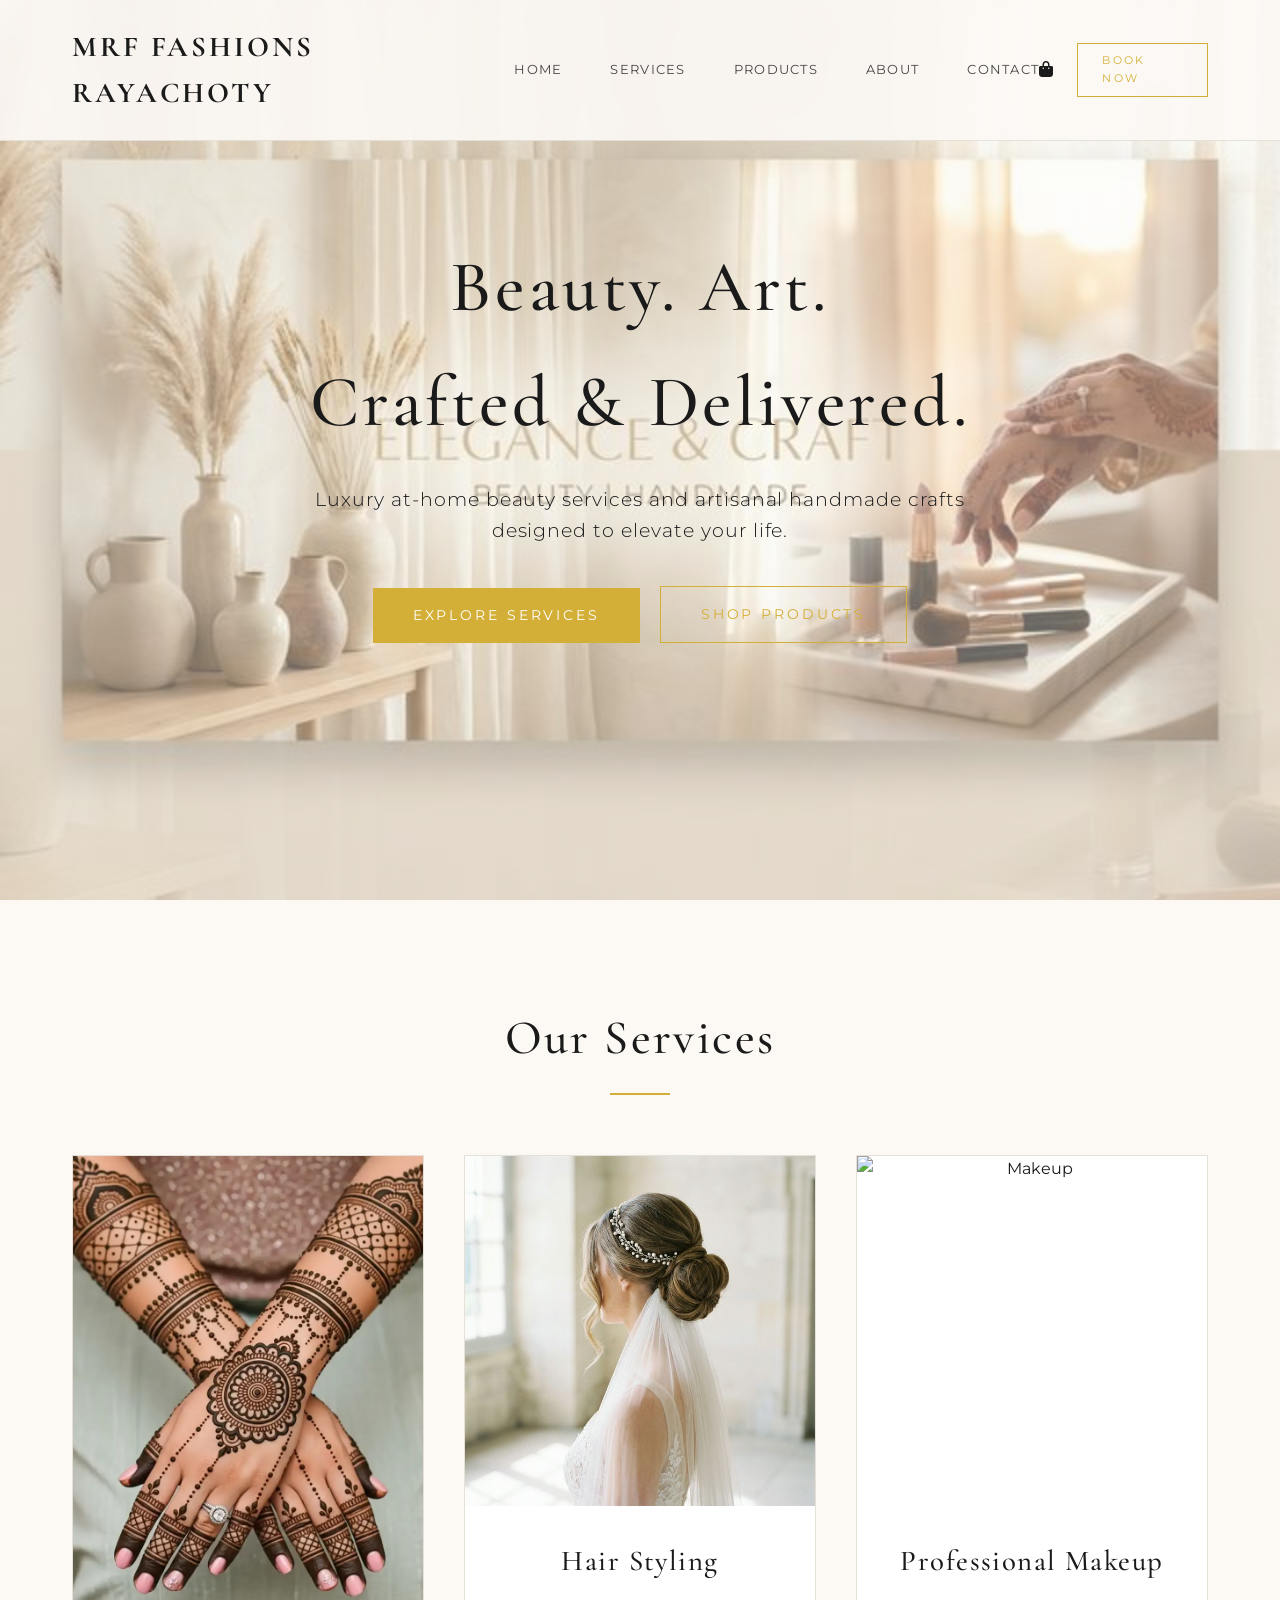
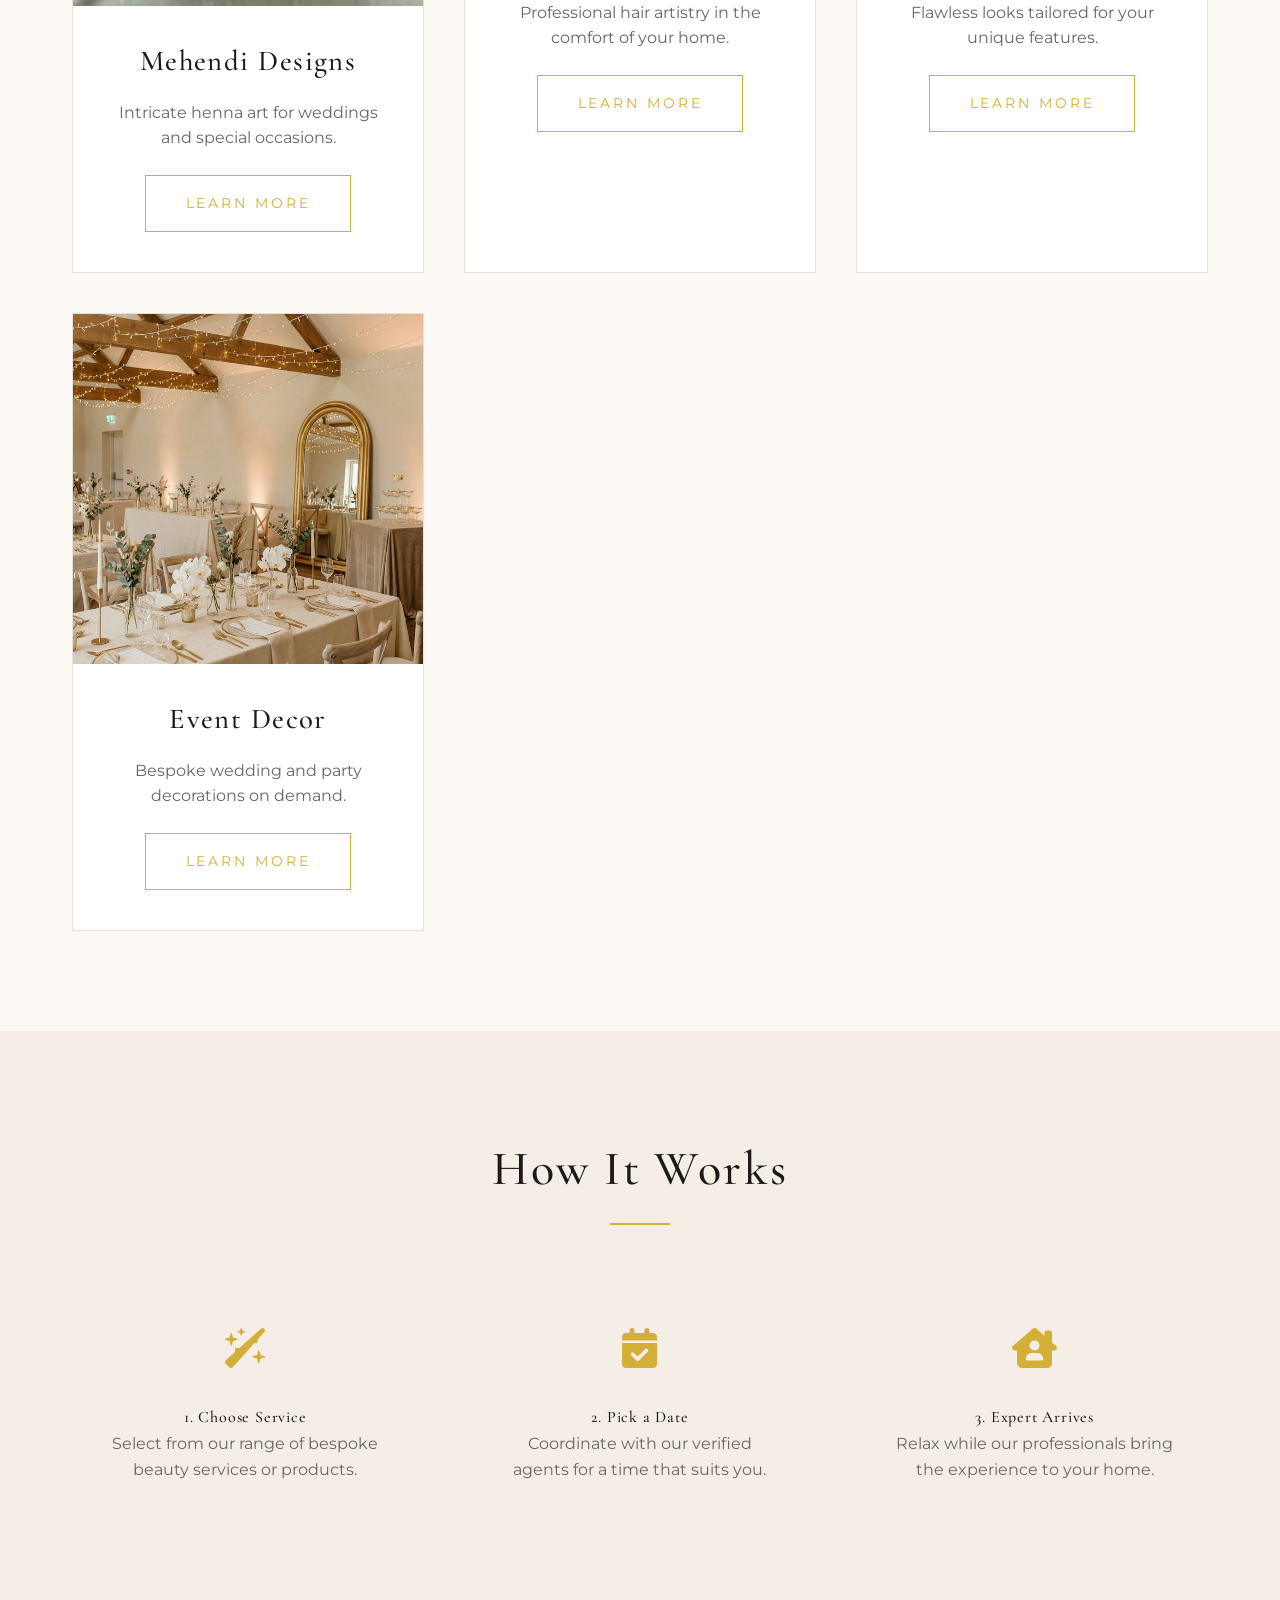
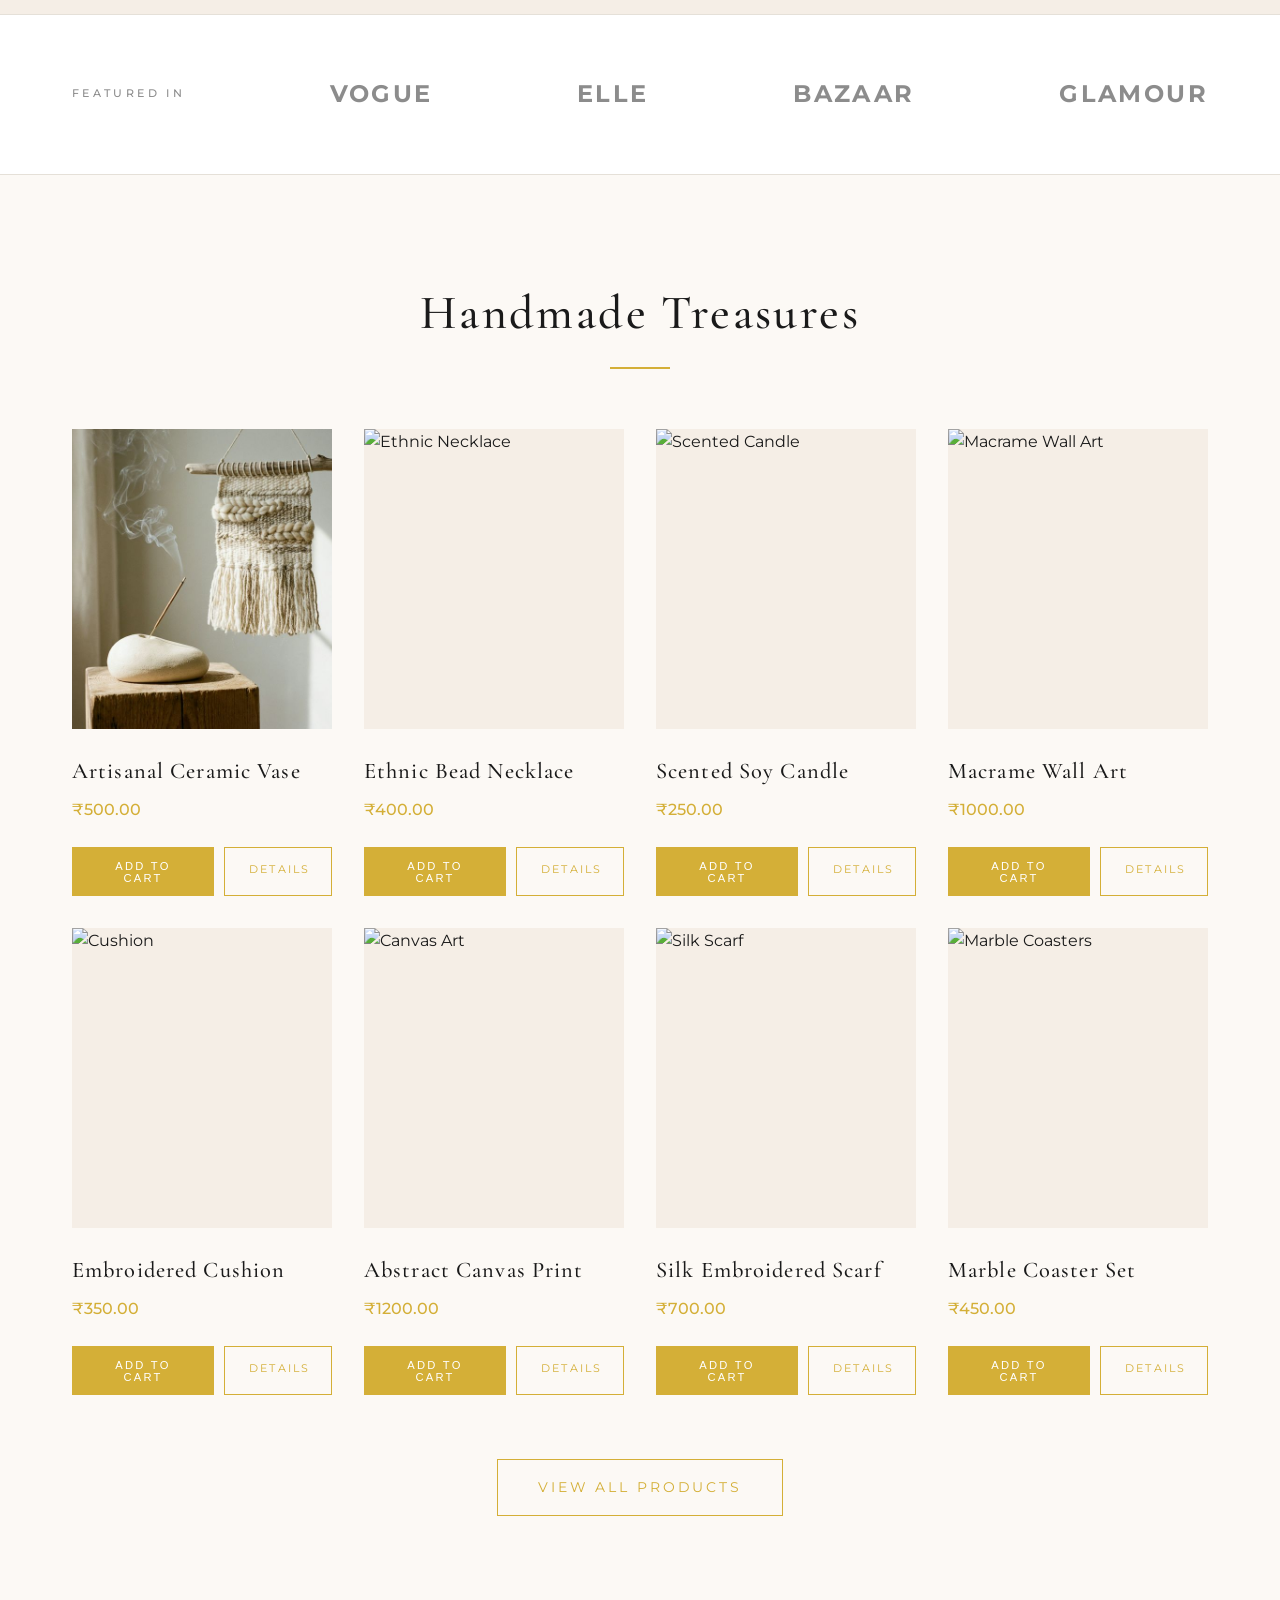
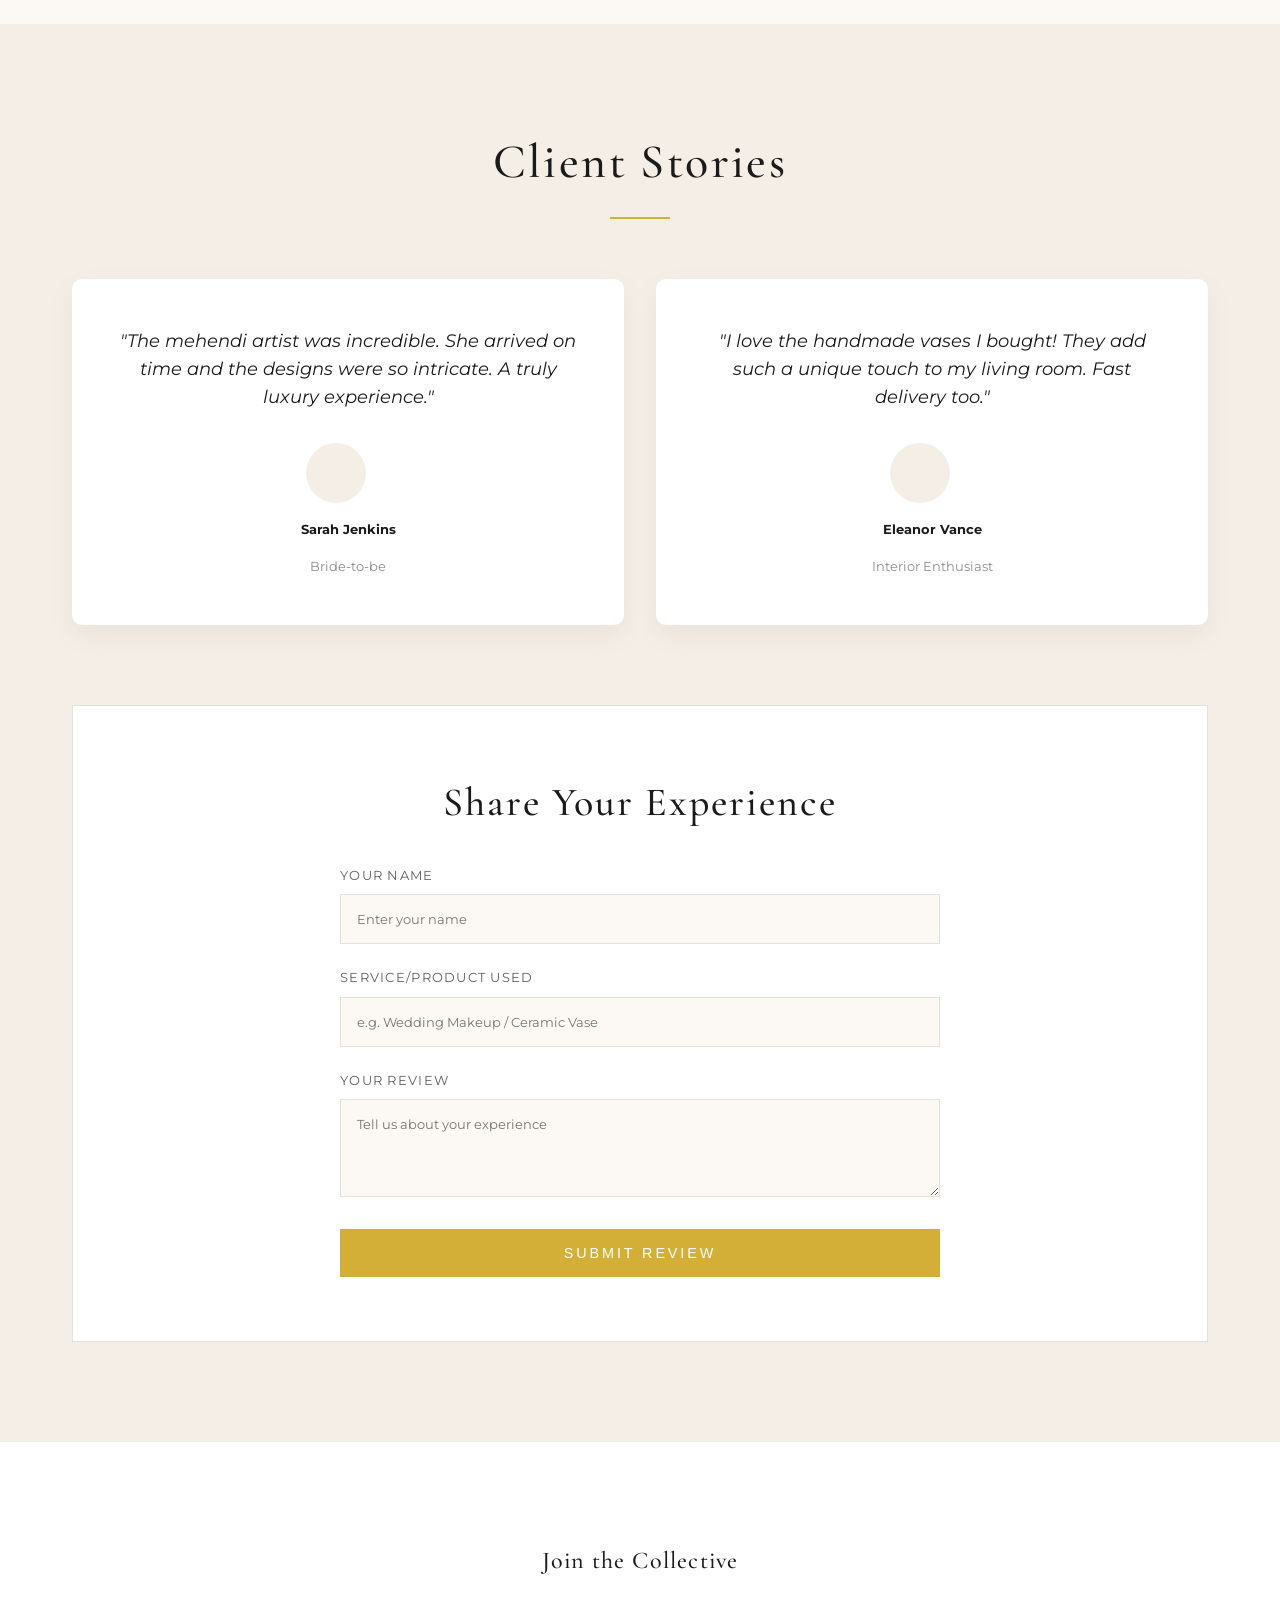
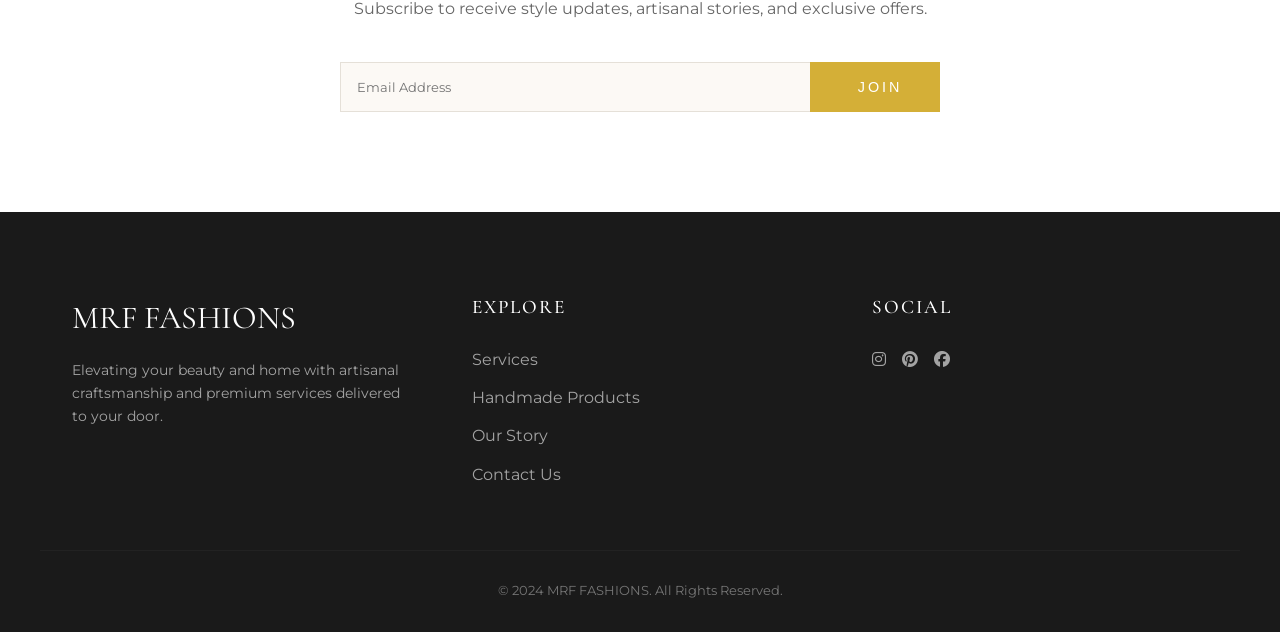
==== commit 12b543c0: "Add files via upload" ====
--- a/index.html
+++ b/index.html
@@ -4,7 +4,7 @@
 <head>
     <meta charset="UTF-8">
     <meta name="viewport" content="width=device-width, initial-scale=1.0">
-    <title>MRF FASHIONS RAYACHOTY RAJULA COLONY| Beauty. Art. Crafted & Delivered.</title>
+    <title>MRF FASHIONS RAYACHOTY | Beauty. Art. Crafted & Delivered.</title>
     <meta name="description"
         content="Discover premium mehendi, hair styling, makeup services, and handmade home products delivered to your doorstep.">
     <link rel="stylesheet" href="style.css">
@@ -16,7 +16,7 @@
     <!-- Navigation -->
     <nav>
         <div class="container">
-            <a href="index.html" class="logo">MRF FASHIONS RAYACHOTY RAJULA COLONY</a>
+            <a href="index.html" class="logo">MRF FASHIONS RAYACHOTY </a>
             <div class="nav-links">
                 <a href="index.html">Home</a>
                 <a href="services.html">Services</a>
@@ -167,7 +167,7 @@
                     </div>
                     <div class="product-info">
                         <h4>Artisanal Ceramic Vase</h4>
-                        <div class="product-price">$45.00</div>
+                        <div class="product-price">₹500.00</div>
                         <div style="display: flex; gap: 10px; margin-top: 1.5rem;">
                             <button class="btn btn-primary add-to-cart-btn" data-id="p1" data-name="Ceramic Vase"
                                 data-price="45.00" style="padding: 0.8rem 1.5rem; font-size: 0.7rem;">Add to
@@ -184,7 +184,7 @@
                     </div>
                     <div class="product-info">
                         <h4>Ethnic Bead Necklace</h4>
-                        <div class="product-price">$32.00</div>
+                        <div class="product-price">₹400.00</div>
                         <div style="display: flex; gap: 10px; margin-top: 1.5rem;">
                             <button class="btn btn-primary add-to-cart-btn" data-id="p2" data-name="Bead Necklace"
                                 data-price="32.00"
@@ -202,7 +202,7 @@
                     </div>
                     <div class="product-info">
                         <h4>Scented Soy Candle</h4>
-                        <div class="product-price">$18.00</div>
+                        <div class="product-price">₹250.00</div>
                         <div style="display: flex; gap: 10px; margin-top: 1.5rem;">
                             <button class="btn btn-primary add-to-cart-btn" data-id="p3" data-name="Soy Candle"
                                 data-price="18.00"
@@ -220,7 +220,7 @@
                     </div>
                     <div class="product-info">
                         <h4>Macrame Wall Art</h4>
-                        <div class="product-price">$55.00</div>
+                        <div class="product-price">₹1000.00</div>
                         <div style="display: flex; gap: 10px; margin-top: 1.5rem;">
                             <button class="btn btn-primary add-to-cart-btn" data-id="p4" data-name="Macrame Art"
                                 data-price="55.00"
@@ -238,7 +238,7 @@
                     </div>
                     <div class="product-info">
                         <h4>Embroidered Cushion</h4>
-                        <div class="product-price">$38.00</div>
+                        <div class="product-price">₹350.00</div>
                         <div style="display: flex; gap: 10px; margin-top: 1.5rem;">
                             <button class="btn btn-primary add-to-cart-btn" data-id="p5" data-name="Cushion"
                                 data-price="38.00"
@@ -256,7 +256,7 @@
                     </div>
                     <div class="product-info">
                         <h4>Abstract Canvas Print</h4>
-                        <div class="product-price">$75.00</div>
+                        <div class="product-price">₹1200.00</div>
                         <div style="display: flex; gap: 10px; margin-top: 1.5rem;">
                             <button class="btn btn-primary add-to-cart-btn" data-id="p6" data-name="Canvas Print"
                                 data-price="75.00"
@@ -274,7 +274,7 @@
                     </div>
                     <div class="product-info">
                         <h4>Silk Embroidered Scarf</h4>
-                        <div class="product-price">$42.00</div>
+                        <div class="product-price">₹700.00</div>
                         <div style="display: flex; gap: 10px; margin-top: 1.5rem;">
                             <button class="btn btn-primary add-to-cart-btn" data-id="p7" data-name="Silk Scarf"
                                 data-price="42.00"
@@ -292,7 +292,7 @@
                     </div>
                     <div class="product-info">
                         <h4>Marble Coaster Set</h4>
-                        <div class="product-price">$25.00</div>
+                        <div class="product-price">₹450.00</div>
                         <div style="display: flex; gap: 10px; margin-top: 1.5rem;">
                             <button class="btn btn-primary add-to-cart-btn" data-id="p8" data-name="Marble Coasters"
                                 data-price="25.00"
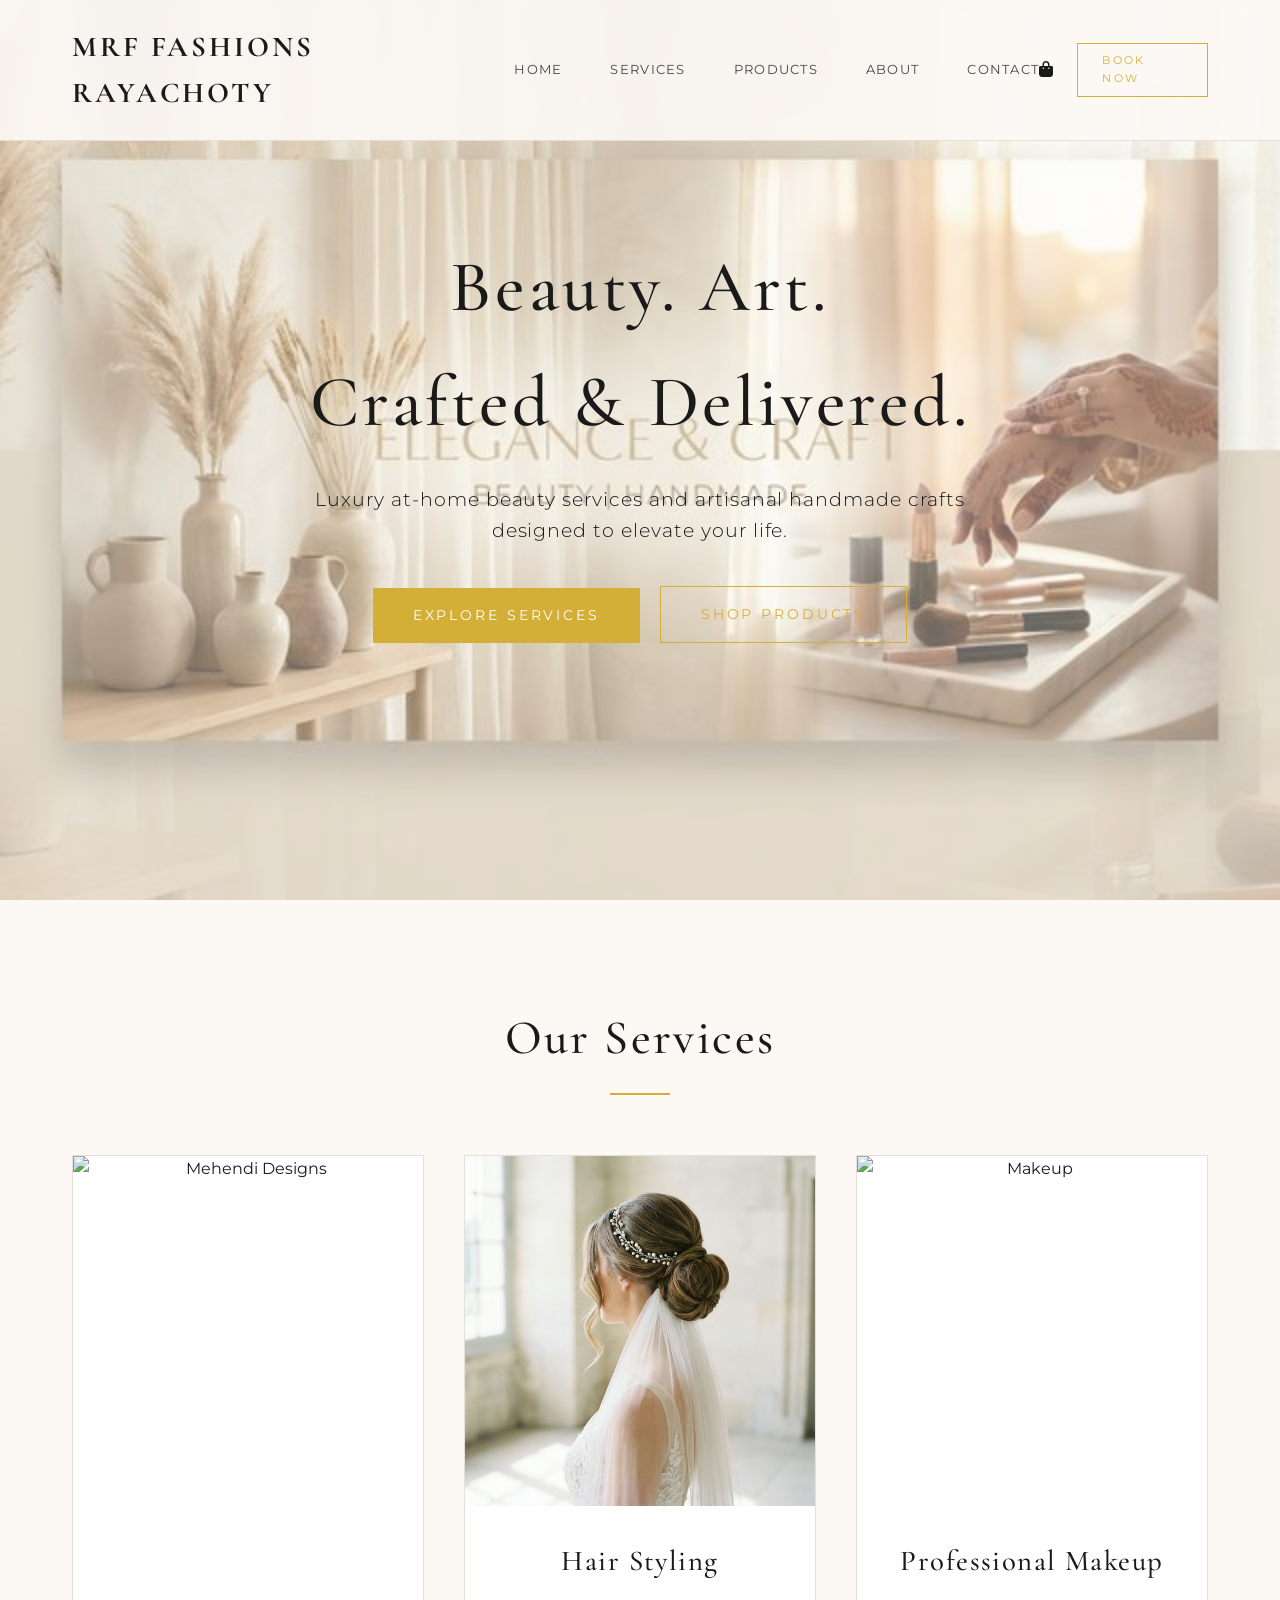
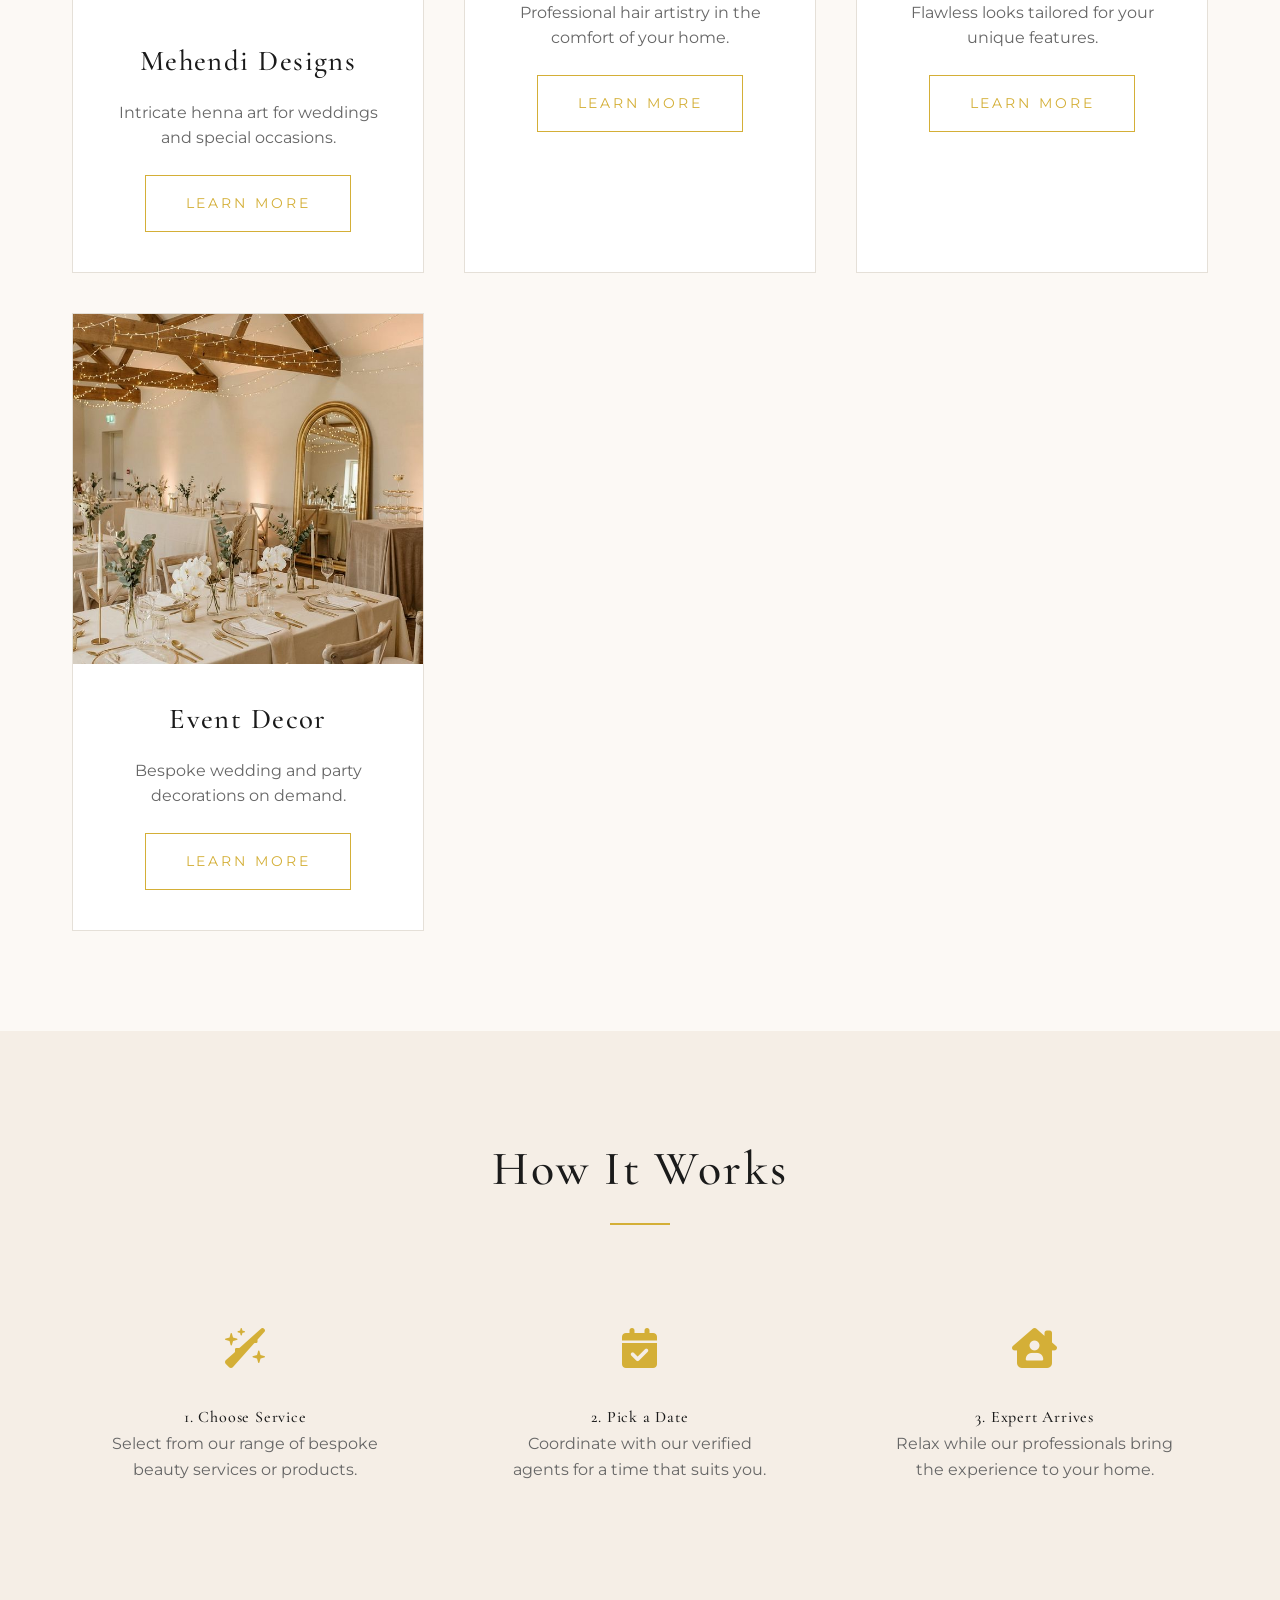
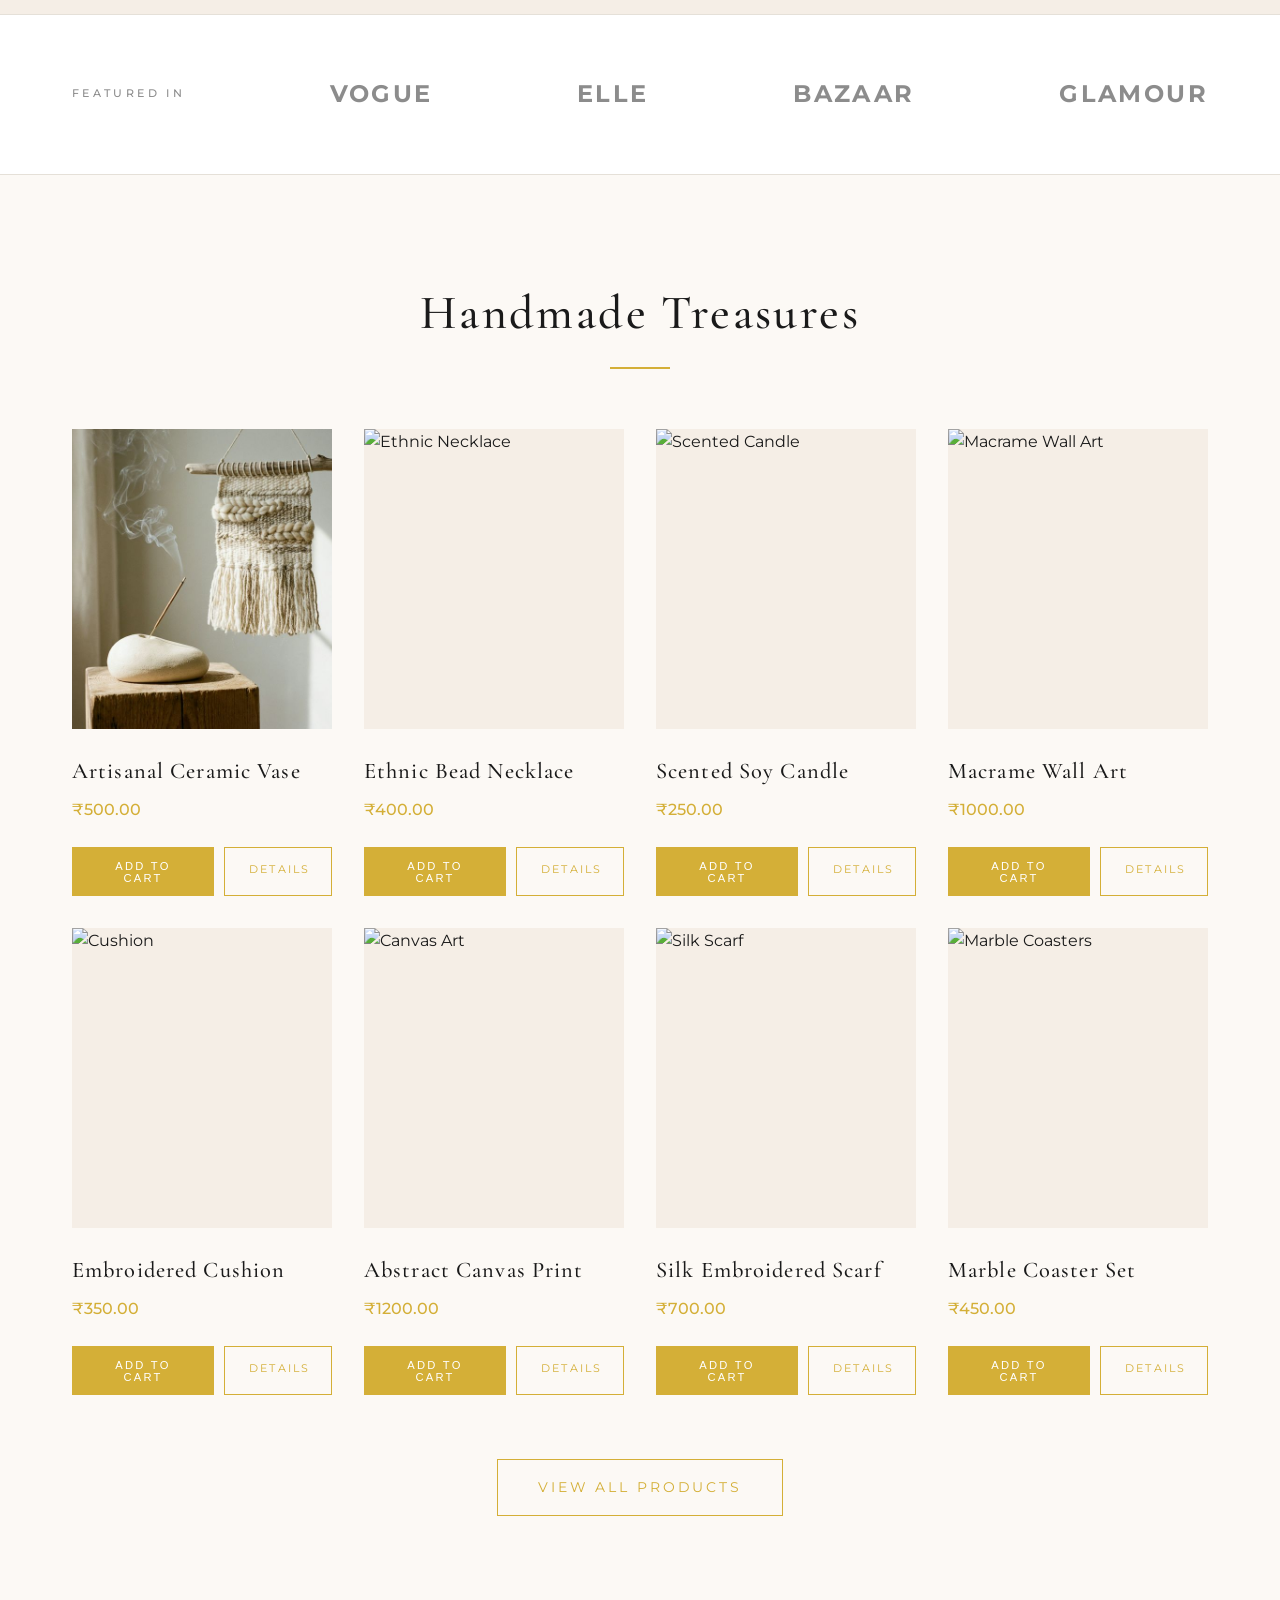
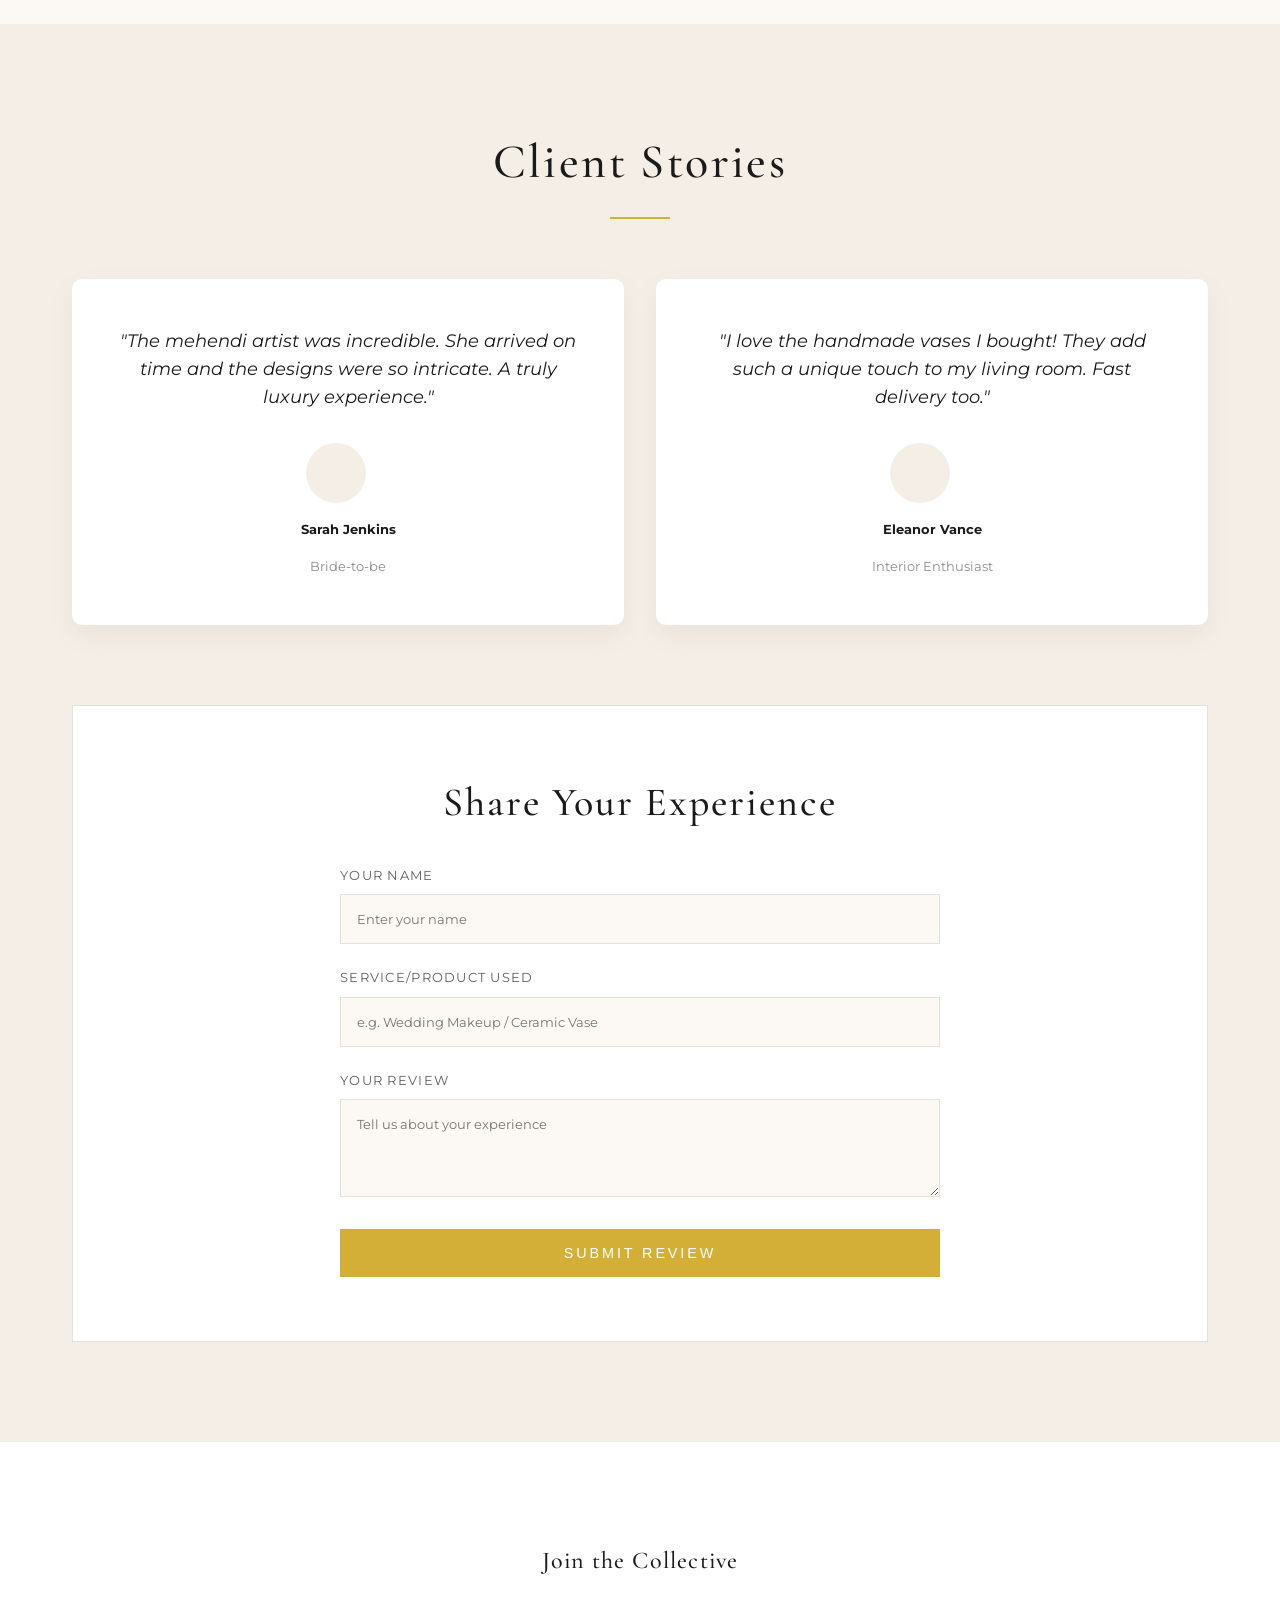
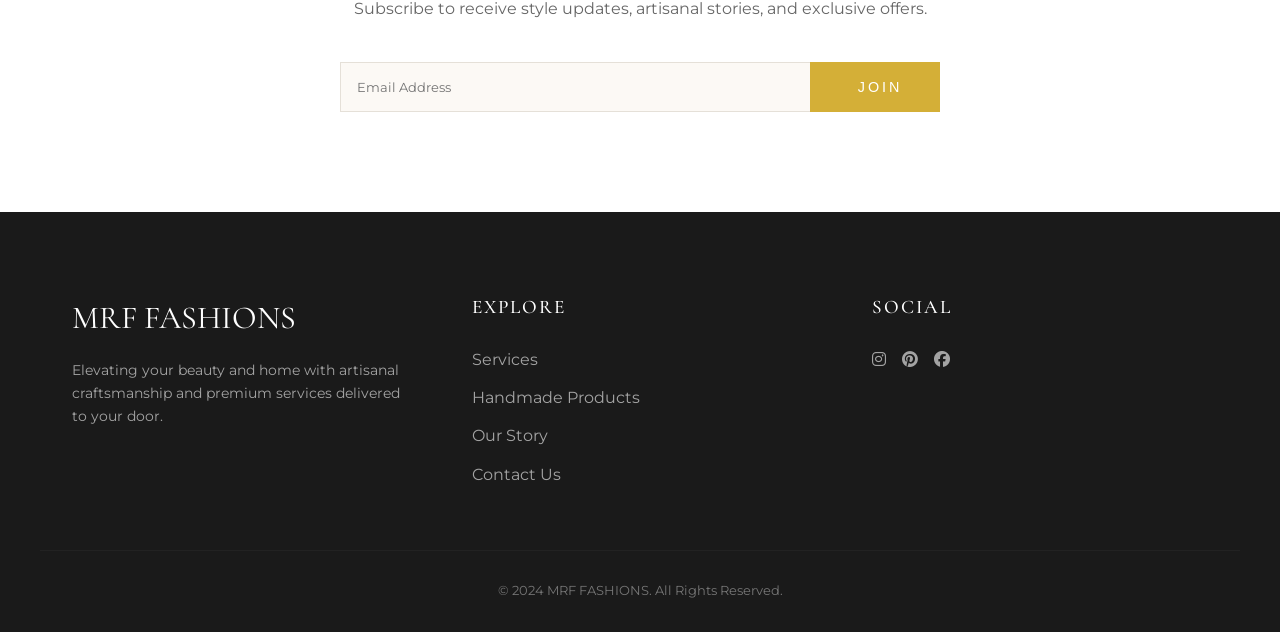
==== commit 018d0c61: "Add files via upload" ====
--- a/index.html
+++ b/index.html
@@ -58,7 +58,8 @@
                 <!-- Mehendi -->
                 <div class="service-card">
                     <div class="service-img" style="height: 450px;">
-                        <img src="IMAGE2.PNG" alt="Mehendi Designs">
+                        <img src="C:\Users\syedr\OneDrive\Desktop\52ec8154d3404eff8e821eaf7263598a.jpg"
+                            alt="Mehendi Designs">
                     </div>
                     <div class="service-info">
                         <h3>Mehendi Designs</h3>
